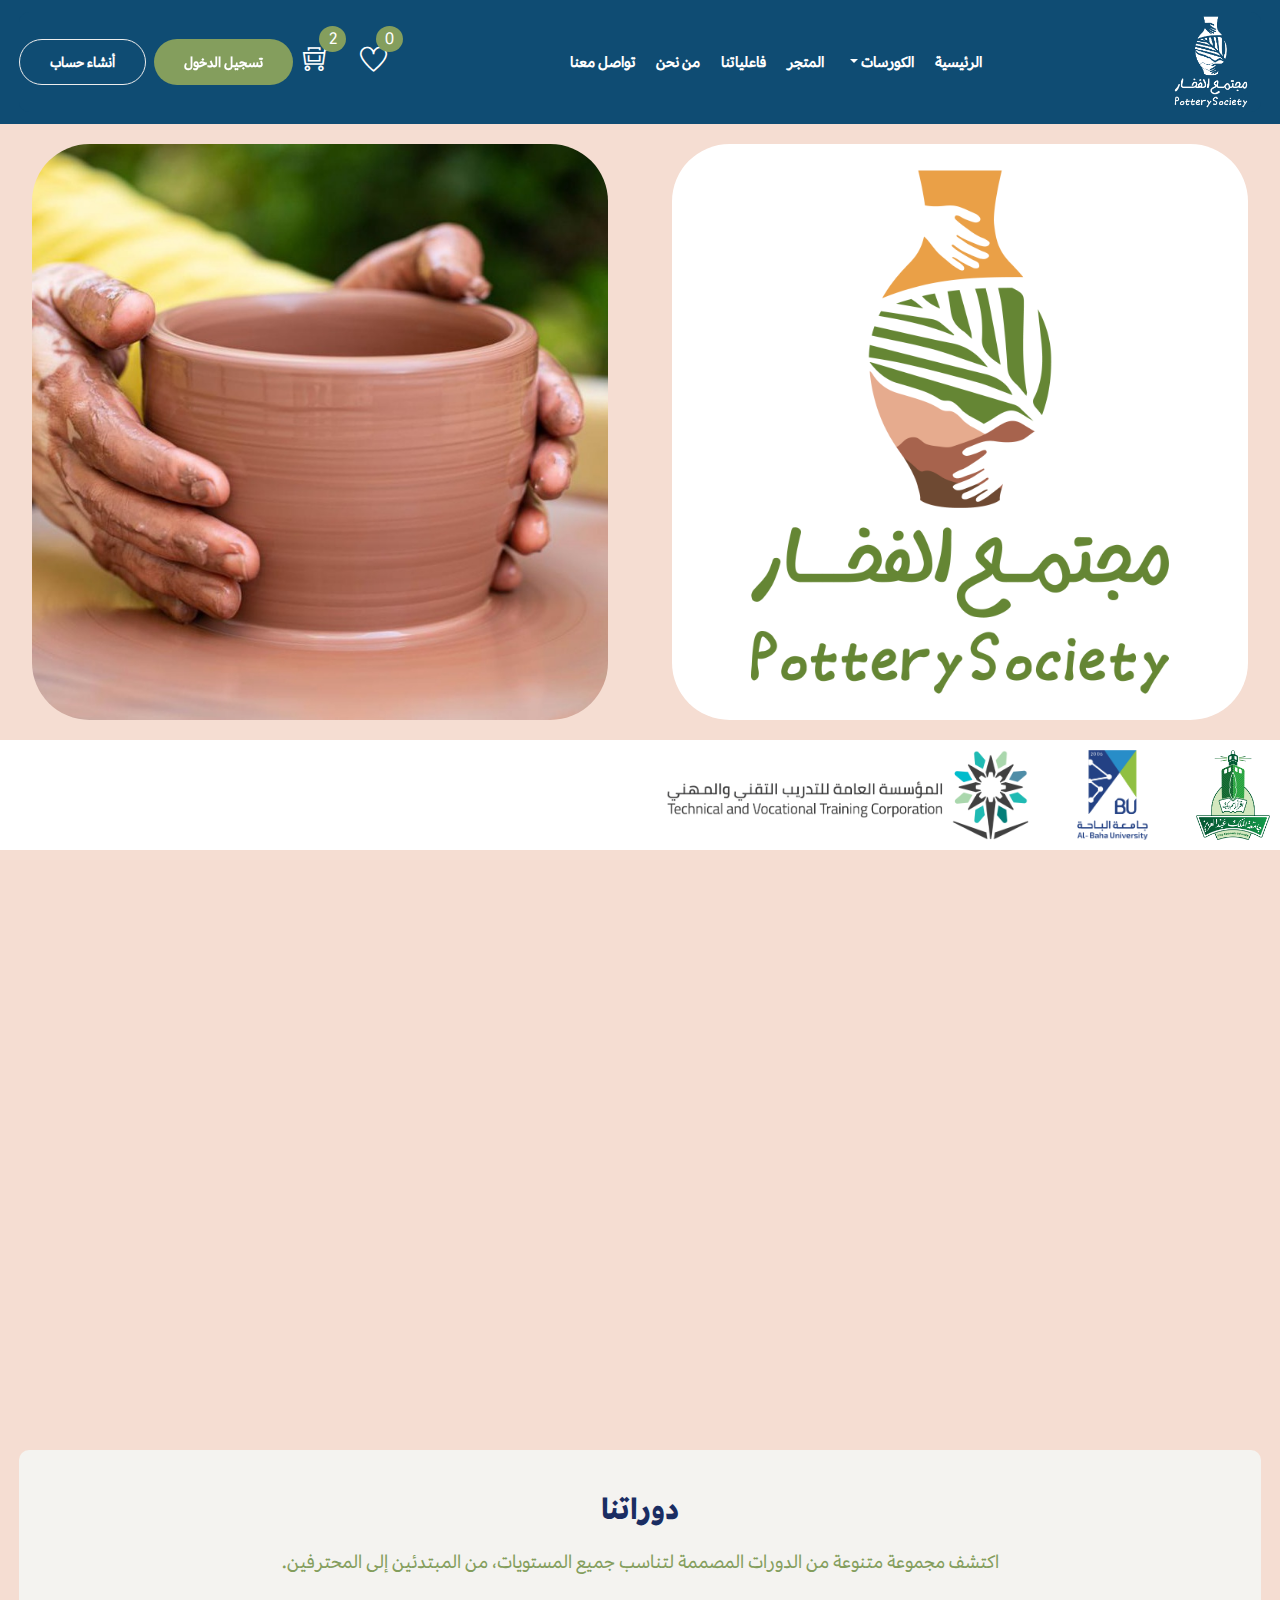
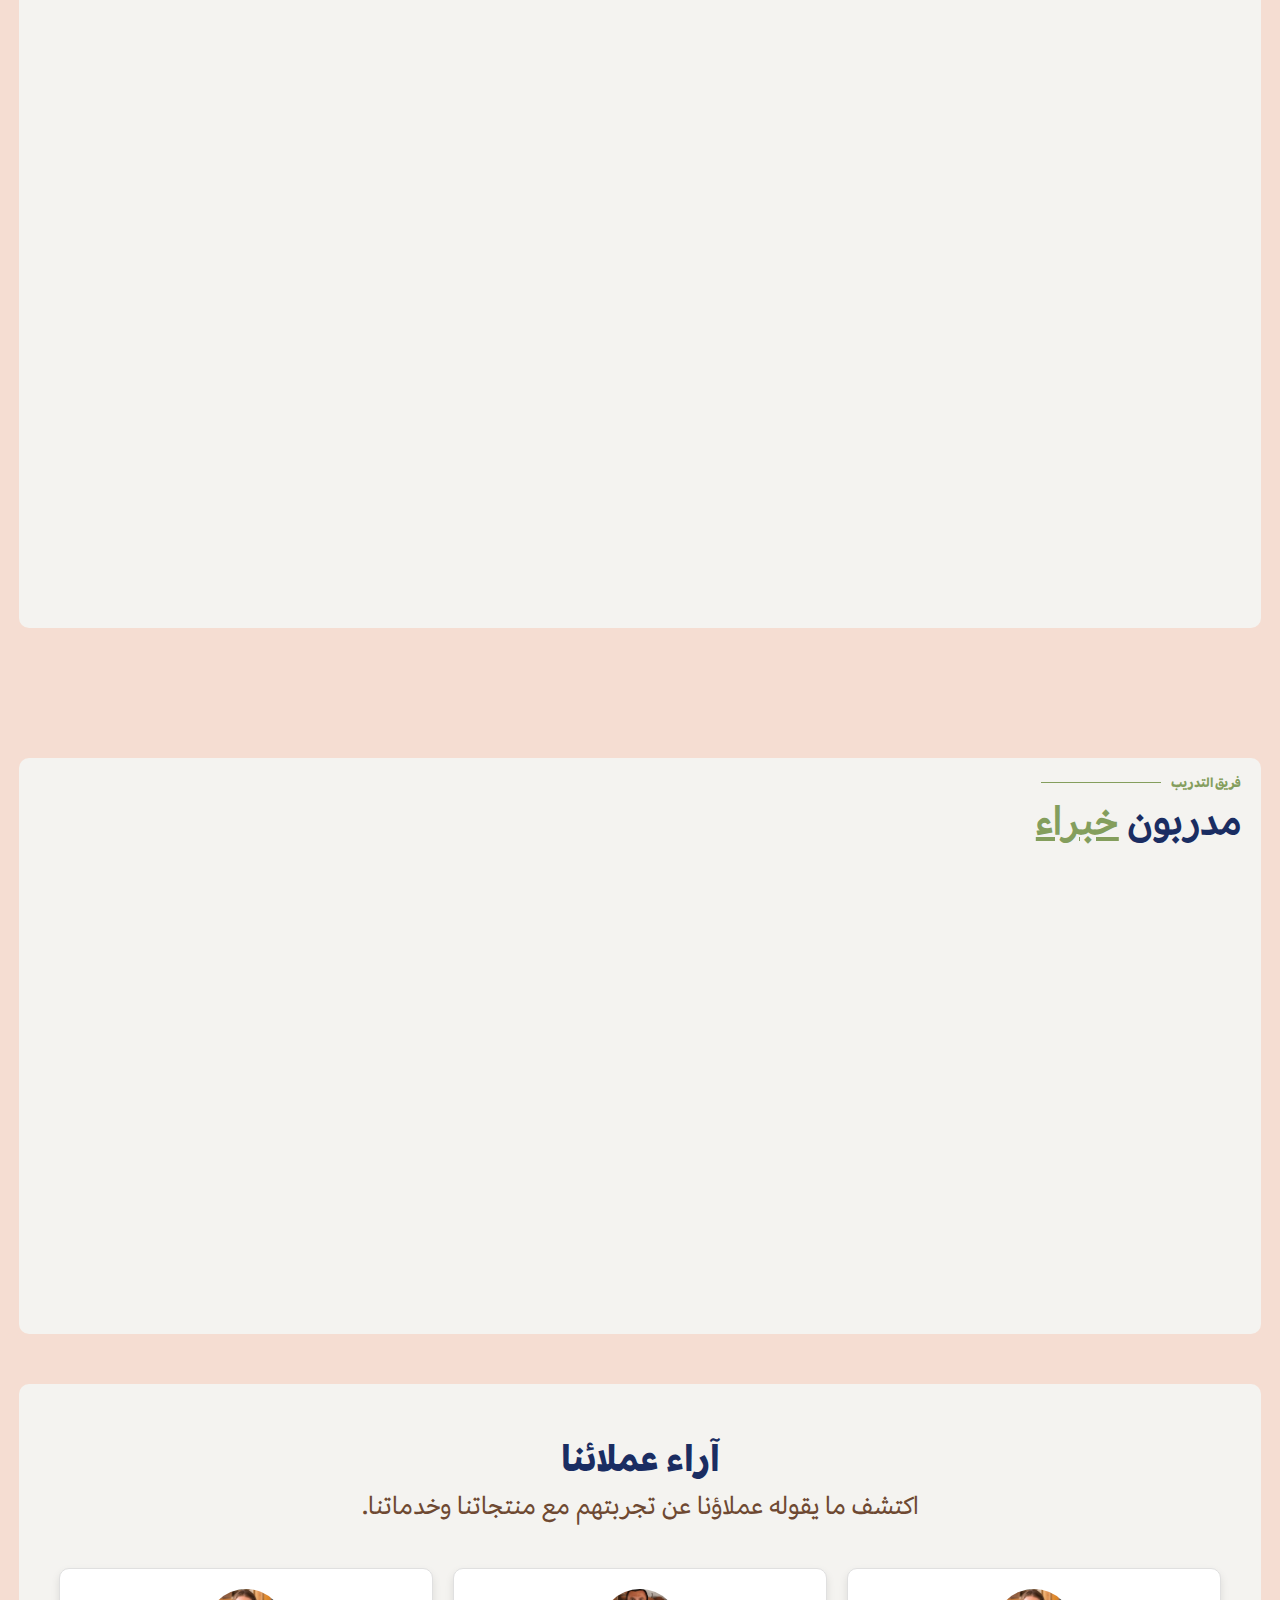
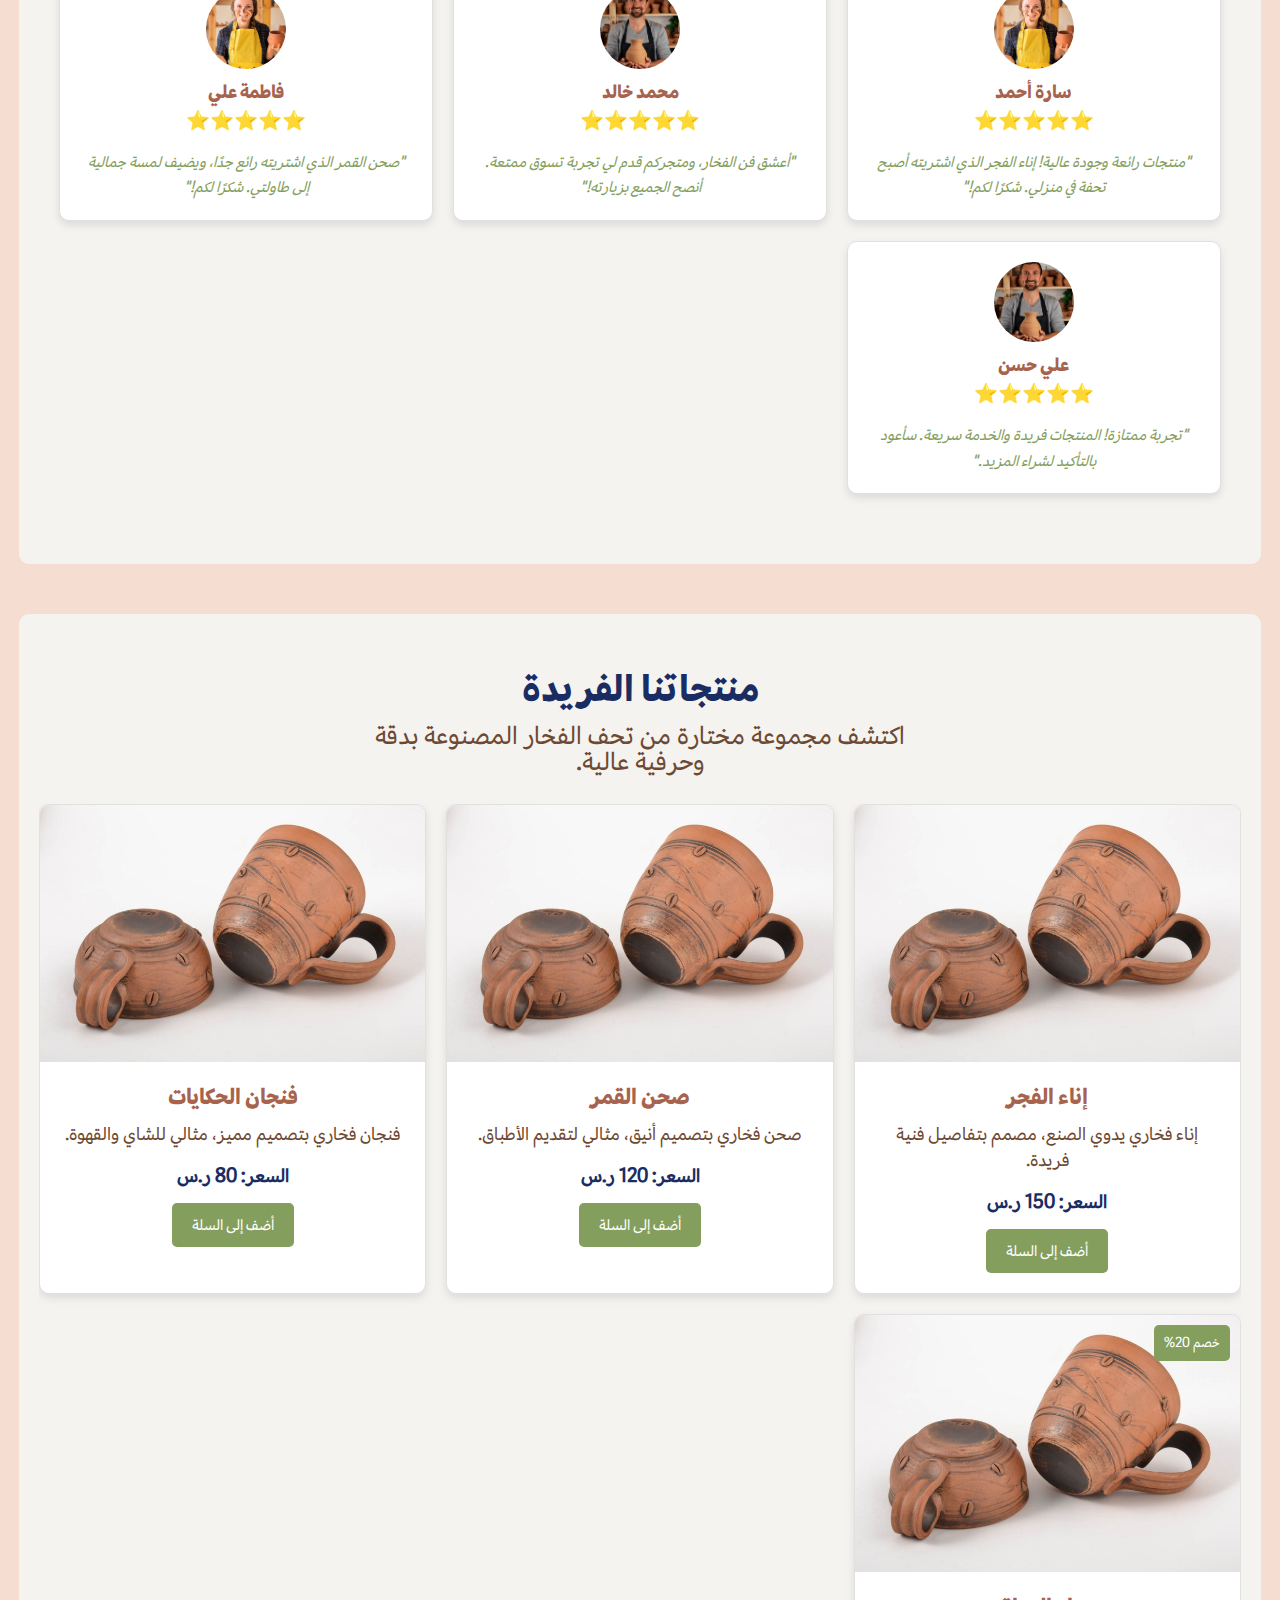
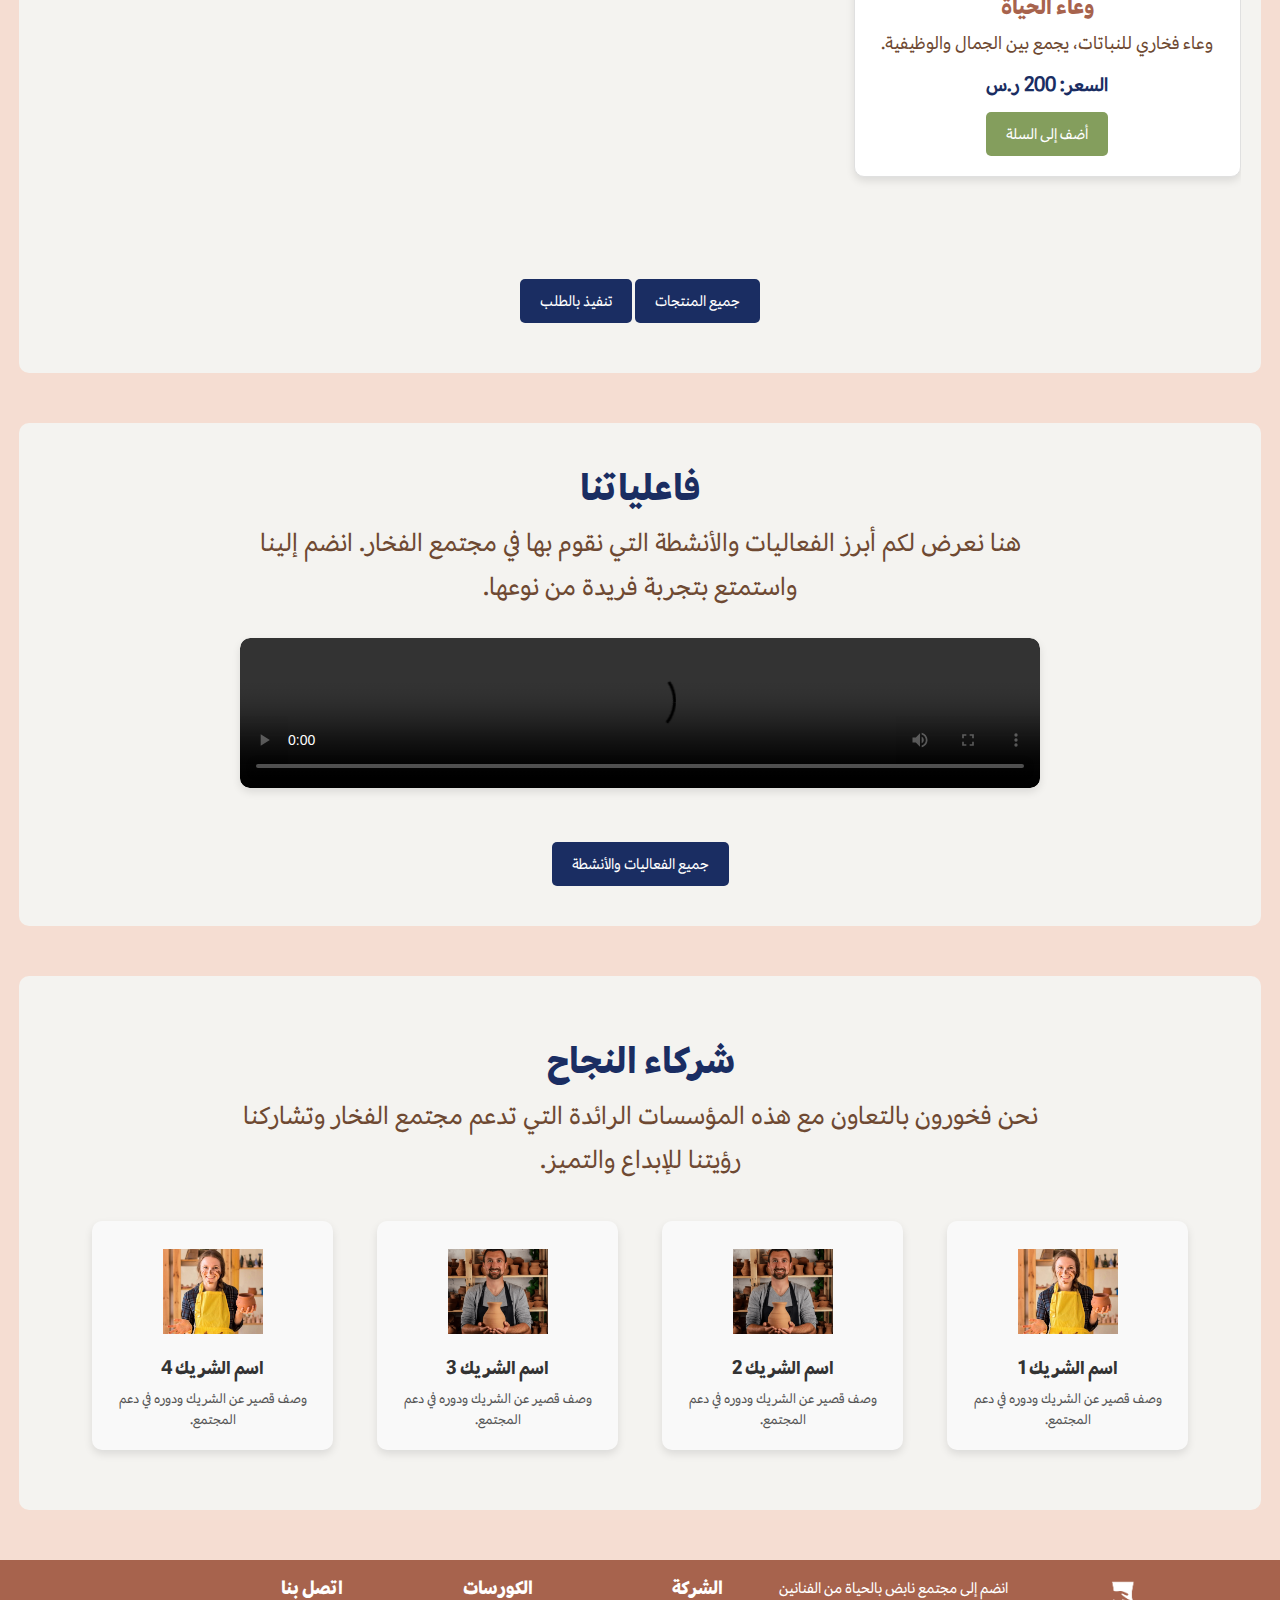
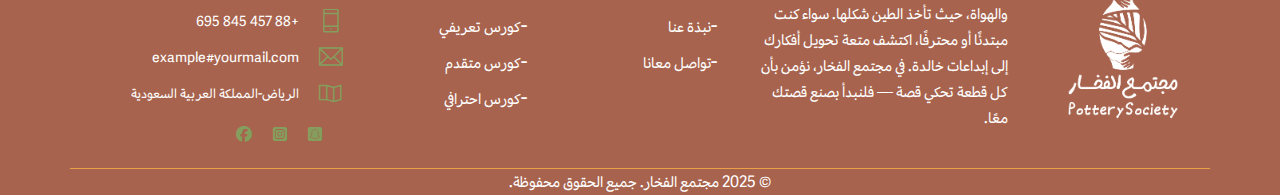
==== index.html @ f5a99ab4 "Initial commit: Uploading frontend project" ====
<!DOCTYPE html>
<html lang="en">
	<head>
		<!-- Meta -->
		<meta charset="utf-8">
		<meta http-equiv="X-UA-Compatible" content="IE=edge">
		<meta name="viewport" content="width=device-width, initial-scale=1"> 
		<!-- SEO OPTIMIZATION -->
		<meta name="description" content="انضم إلى مجتمع الفخار لتتعلم فنون الفخار عبر كورسات وورش عمل احترافية. اكتشف متعة تحويل الطين إلى إبداعات فنية خالدة.">
		<meta name="keywords" content="فنون الفخار, كورسات فخار, ورش عمل فخار, مجتمع الفخار, تعلم الفخار, فخار يدوي">
		<meta property="og:title" content="مجتمع الفخار - تعلم فنون الفخار">
		<meta property="og:description" content="انضم إلى مجتمع الفخار لتتعلم فنون الفخار عبر كورسات وورش عمل احترافية.">
		<meta property="og:image" content="https://www.yourwebsite.com/assets/images/all-img/logo-colored.png">
		<meta property="og:url" content="https://www.yourwebsite.com">
		
		<!-- SITE TITLE -->
		<title>مجتمع الفخار - تعلم فنون الفخار وورش العمل | كورسات فخار احترافية</title>		
		
		<!--Fav icon  -->
		<link rel="icon" type="image/png" href="assets/images/all-img/fav-icon.png">
		<!-- Latest Bootstrap min CSS -->
		<link rel="stylesheet" href="assets/bootstrap/css/bootstrap.min.css">		
		<!-- Google Font -->
		<link href="https://fonts.googleapis.com/css2?family=Mulish:wght@300;400;500;600;700;800&display=swap" rel="stylesheet">
		<!-- Font Awesome CSS -->
		<link rel="stylesheet" href="assets/fonts/fontawesome.min.css">
		<link rel="stylesheet" href="assets/fonts/themify-icons.css">
		<link rel="stylesheet" href="https://cdnjs.cloudflare.com/ajax/libs/font-awesome/6.4.0/css/all.min.css">
		<!--- owl carousel Css-->
		<link rel="stylesheet" href="assets/owlcarousel/css/owl.carousel.css">
		<link rel="stylesheet" href="assets/owlcarousel/css/owl.theme.css">				
		<!--slicknav Css-->
        <link rel="stylesheet" href="assets/css/slicknav.css">		
		<!-- MAGNIFIC CSS -->
		<link rel="stylesheet" href="assets/css/magnific-popup.css">	
		<!-- animate CSS -->
		<link rel="stylesheet" href="assets/css/animate.css">			
		<!-- Style CSS -->					
		<link rel="stylesheet" href="assets/css/style.css" />		
	</head>
	<body>
		
		<!-- START PRELOADER -->
		<div id="loader-wrapper">
			<div id="loader"></div>
			<div class="loader-section section-left"></div>
			<div class="loader-section section-right"></div>
		</div>
		<!-- END PRELOADER -->
		
		<!-- Start of Navbar -->		
		<nav id="my-navbar" class="navbar navbar-expand-lg bg-body-tertiary">
			<div id="nav-container-fluid" class="container-fluid">
				<a class="navbar-brand" href="index.html"><img id="logo-img-nav" src="assets/images/all-img/logo.png" alt="logo"></a>
				<button class="navbar-toggler" type="button" data-bs-toggle="collapse" data-bs-target="#navbarSupportedContent" aria-controls="navbarSupportedContent" aria-expanded="false" aria-label="Toggle navigation">
					<span class="navbar-toggler-icon"></span>
				</button>
				<div class="collapse navbar-collapse justify-content-between" id="navbarSupportedContent">
					<ul id="all-nav-links" class="navbar-nav mb-2 mb-lg-0">
						<li class="nav-item">
							<a class="nav-link" aria-current="page" href="index.html">الرئيسية</a>
						</li>
						<li id="courses-link-hover" class="nav-item dropdown">
							<a id="courses-nav-link" class="nav-link dropdown-toggle" href="assets/html/courses-page.html" role="button" aria-expanded="flase">
							الكورسات
							</a>
							<ul id="drop-down-nav" class="dropdown-menu">
							<li><a class="dropdown-item" href="assets/html/courses-page.html?filter=beginner" data-filter="beginner">كورس تعريفي</a></li>
							<li><a class="dropdown-item" href="assets/html/courses-page.html?filter=intermediate" data-filter="intermediate">كورس متقدم</a></li>
							<li><a class="dropdown-item" href="assets/html/courses-page.html?filter=advanced" data-filter="advanced">كورس احترافي</a></li>
							</ul>
						</li>
						<li class="nav-item">
							<a class="nav-link" href="assets/html/shop.html">المتجر</a>
						</li>
						<li class="nav-item">
							<a class="nav-link" href="assets/html/events.html">فاعلياتنا</a>
						</li>
						<li class="nav-item">
							<a class="nav-link" href="assets/html/about-us.html">من نحن</a>
						</li>
						<li class="nav-item">
							<a class="nav-link" href="assets/html/contact-us.html">تواصل معنا</a>
						</li>
					</ul>
					<div class="left-nav-items d-flex align-items-center justify-content-between">
						<div>
							<a href="#" class="hlc nav-icons">
								<i class="ti-heart"></i>
								<span class="gactive">0</span>
							</a>
							<a href="#" class="hlc nav-icons">
								<i class="ti-shopping-cart-full"></i>
								<span class="gactive">2</span>
							</a>
						</div>
						<div class="gap-2">
							<a class="btn_one" href="assets/html/login.html">تسجيل الدخول</a>
							<a class="btn_two" href="assets/html/register.html">أنشاء حساب</a>
						</div>
					</div>
				</div>
			</div>
		</nav>
		<!-- End of Navbar -->
		
		<!-- START HOME -->
		<section class="home-update d-flex ">
			<div class=""><img class=""  src="assets/images/all-img/logo-colored.png" alt="logo_image"></div>
			<div class=""><img class=""  src="assets/images/all-img/home-image221.jpeg" alt="pattern_image"></div>
		</section>
		<!-- END HOME -->

		<!-- START PARTNER -->
		<div class="carousel-container">
			<div class="carousel-slide">
				<img src="assets/images/all-img/clients/abdelaziz-univ.png" alt="Partner 1">
				<img src="assets/images/all-img/clients/baha-univ.png" alt="Partner 2">
				<img src="assets/images/all-img/clients/trainning-org.png" alt="Partner 3">
			</div> 
		</div>
		
		<!-- END PARTNER -->

		<!-- START VIDEO INTRO-->
		<section class="course_promo section-padding">
			<div class="container-fluid">									
				<div class="row justify-content-between align g-1" >											
					<div class="video-desc card-white-1 col-lg-6 col-sm-12 col-xs-12 wow fadeInUp" data-wow-duration="1s" data-wow-delay="0.1s" data-wow-offset="0" style="visibility: visible; animation-duration: 1s; animation-delay: 0.1s; animation-name: fadeInUp;">
						<div class="cp_content">
							<h4>أفضل مكان لتعلم فنون الفخار</h4>
							<h2><span><u>مجتمع الفخار</u></span><br>ورش عمل و كورسات </h2>
							<p>انضم إلى مجتمع نابض بالحياة من الفنانين والهواة، حيث تأخذ الطين شكلها. سواء كنت مبتدئًا أو محترفًا، اكتشف متعة تحويل أفكارك إلى إبداعات خالدة. في مجتمع الفخار، نؤمن بأن كل قطعة تحكي قصة — فلنبدأ بصنع قصتك معًا.</p>
						</div>
						<div class="cp_btn">
							<a href="#" class="cta"><span>تصفح الكورسات</span>
							<svg width="13px" height="10px" viewBox="0 0 13 10">
								<path d="M1,5 L11,5"></path>
								<polyline points="8 1 12 5 8 9"></polyline>
							</svg>
							</a>
						</div>
					</div><!--- END COL -->						
					<div class="video-play-1 col-lg-6 col-sm-12 col-xs-12 wow fadeInUp" data-wow-duration="1s" data-wow-delay="0.2s" data-wow-offset="0" style="visibility: visible; animation-duration: 1s; animation-delay: 0.2s; animation-name: fadeInUp;">
						<iframe 
									class="img-fluid" 
									src="https://www.youtube.com/embed/dQw4w9WgXcQ?autoplay=1&mute=1&loop=1&playlist=dQw4w9WgXcQ" 
									frameborder="0" 
									allow="accelerometer; clipboard-write; encrypted-media; gyroscope; picture-in-picture" 
									allowfullscreen>
						</iframe>
					</div><!--- END COL -->		
				</div><!--- END ROW -->
			</div><!--- END CONTAINER -->
		</section>
		<!-- End VIDEO INTRO-->

		<!-- START TOP PROMO FEATURES -->
		<section class="tp_feature">
		<div class="container-fluid">
				<div class="section-header text-center">
					<h2>دوراتنا</h2>
					<p class="lead">اكتشف مجموعة متنوعة من الدورات المصممة لتناسب جميع المستويات، من المبتدئين إلى المحترفين.</p>
				</div>			
				<div class="row">					
					<div class="col-lg-4 col-md-6 col-sm-12 col-xs-12 wow fadeInUp" data-wow-duration="1s" data-wow-delay="0.2s" data-wow-offset="0">
						<div class="single_tp">
							<div class="course-img">
								<img src="./assets/images/all-img/intro.jpeg" alt="Introducton course img" srcset="">

								<div class="event-date">
									<span class="date">22</span>
									<span class="month">Oct</span>
								</div>
							</div>
							<h3>كورس تعريفي</h3>
							<p>
								هذا الكورس مصمم للمبتدئين الذين يرغبون في اكتشاف عالم الفخار لأول مرة. سيتعلم المشاركون الأساسيات من الصفر، بدءًا من التعرف على الأدوات والمواد، وصولًا إلى تشكيل الطين بطرق بسيطة. هذا الكورس مثالي لمن يبحث عن تجربة ممتعة ومريحة للتعرف على فن الفخار.

							</p>
							<a href="../../assets/html/courses-page.html?filter=beginner" class="cta"><span>تصفح الكورس</span>
							<svg width="13px" height="10px" viewBox="0 0 13 10">
								<path d="M1,5 L11,5"></path>
								<polyline points="8 1 12 5 8 9"></polyline>
							</svg>
							</a>
						</div>
					</div><!-- END COL -->			
					<div class="col-lg-4 col-md-6 col-sm-12 col-xs-12 wow fadeInUp" data-wow-duration="1s" data-wow-delay="0.3s" data-wow-offset="0">
						<div class="single_tp">
							<div class="course-img">
								<img src="./assets/images/all-img/advance.jpeg" alt="Advanced course img" srcset="">

								<div class="event-date">
									<span class="date">22</span>
									<span class="month">Oct</span>
								</div>
							</div>
							<h3>كورس متقدم</h3>
							<p>
								موجه للأشخاص الذين لديهم خبرة بسيطة في الفخار ويرغبون في تطوير مهاراتهم. في هذا الكورس، سيتم تعليم تقنيات أكثر تعقيدًا مثل التشكيل بالعجلة واستخدام الألوان والنقوش. سيكون المشاركون قادرين على إنشاء قطع فنية أكثر تفصيلاً وتعبيرًا عن شخصيتهم.
							</p>
							<a href="../../assets/html/courses-page.html?filter=intermediate" class="cta"><span>تصفح الكورس</span>
							<svg width="13px" height="10px" viewBox="0 0 13 10">
								<path d="M1,5 L11,5"></path>
								<polyline points="8 1 12 5 8 9"></polyline>
							</svg>
							</a>
						</div>
					</div><!-- END COL -->			
					<div class="col-lg-4 col-md-6 col-sm-12 col-xs-12 wow fadeInUp" data-wow-duration="1s" data-wow-delay="0.4s" data-wow-offset="0">
						<div class="single_tp">
							<div class="course-img">
								<img src="./assets/images/all-img/prof.jpeg" alt="Professional course img" srcset="">

								<div class="event-date">
									<span class="date">22</span>
									<span class="month">Oct</span>
								</div>
							</div>
							<h3>كورس احترافي</h3>
							<p>
								مخصص للمحترفين الذين يرغبون في إتقان فن الفخار. يتضمن تقنيات متقدمة مثل صناعة القطع الكبيرة، وتصميم المجموعات الفنية، وفهم عمليات الحرق والتزجيج بشكل متخصص. في نهاية الكورس، سيتمكن المشاركون من تحويل أفكارهم إلى إبداعات فنية عالية الجودة وقابلة للعرض أو البيع.

							</p>
							<a href="../../assets/html/courses-page.html?filter=advanced" class="cta"><span>تصفح الكورس</span>
							<svg width="13px" height="10px" viewBox="0 0 13 10">
								<path d="M1,5 L11,5"></path>
								<polyline points="8 1 12 5 8 9"></polyline>
							</svg>
							</a>
						</div>
					</div><!-- END COL -->							
				</div><!-- END ROW -->
			</div><!-- END CONTAINER -->
		</section>
		<!-- END TOP PROMO FEATURES -->	
		
		<!-- START TEAM-->
		<section class="team_home_area section-padding">
			<div class="container-fluid">
				<div class="section-title">
					<h2>فريق التدريب</h2>
					<p>مدربون <span><u>خبراء</u></span></p>
				</div>		
				<div class="row">								
					<div id="my-card-11" class="col-lg-3 col-sm-6 col-xs-12 wow fadeInUp" data-wow-duration="1s" data-wow-delay="0.1s" data-wow-offset="0">
						<div class="single-team-home">
							<div class="img"><img src="assets/images/experts/person2.png" class="img-fluid" alt=""></div>
							<div class="team-content-home">
								<h3>أحمد محمد</h3>
								<p>مدرب فنون الحرف اليدوية</p>
								<div class="sth_det">
									<span class="ti-file"> <u>5 كورسات</u></span>
									<span class="ti-user"> <u>12 متعلم</u></span>
								</div>
								<ul class="social-home">
									<li><a href="#"><i class="fa-brands fa-facebook" style="color: #849e5d;"></i></a></li>
									<li><a href="#"><i class="fa-brands fa-square-instagram" style="color: #849e5d;"></i></a></li>
									<li><a href="#"><i class="fa-brands fa-square-snapchat" style="color: #849e5d;"></i></a></li>
								</ul>
							</div>
						</div>
					</div><!-- END COL -->
					<div id="my-card-11" class="col-lg-3 col-sm-6 col-xs-12 wow fadeInUp" data-wow-duration="1s" data-wow-delay="0.2s" data-wow-offset="0">
						<div class="single-team-home">
							<div class="img"><img src="assets/images/experts/person2.png" class="img-fluid" alt=""></div>
							<div class="team-content-home">
								<h3>أحمد محمد</h3>
								<p>مدرب ورش العمل التفاعلية</p>
								<div class="sth_det">
									<span class="ti-file"> <u>5 كورسات</u></span>
									<span class="ti-user"> <u>7 متعلم</u></span>
								</div>
								<ul class="social-home">
									<li><a href="#"><i class="fa-brands fa-facebook" style="color: #849e5d;"></i></a></li>
									<li><a href="#"><i class="fa-brands fa-square-instagram" style="color: #849e5d;"></i></a></li>
									<li><a href="#"><i class="fa-brands fa-square-snapchat" style="color: #849e5d;"></i></a></li>
								</ul>
							</div>
						</div>
					</div><!-- END COL -->
					<div id="my-card-11" class="col-lg-3 col-sm-6 col-xs-12 wow fadeInUp" data-wow-duration="1s" data-wow-delay="0.3s" data-wow-offset="0">
						<div class="single-team-home">
							<div class="img"><img src="assets/images/experts/person1.png" class="img-fluid" alt=""></div>
							<div class="team-content-home">
								<h3>منه أحمد</h3>
								<p>مدربة التصميم المتقدم</p>
								<div class="sth_det">
									<span class="ti-file"> <u>9 كورسات</u></span>
									<span class="ti-user"> <u>17 متعلم</u></span>
								</div>
								<ul class="social-home">
									<li><a href="#"><i class="fa-brands fa-facebook" style="color: #849e5d;"></i></a></li>
									<li><a href="#"><i class="fa-brands fa-square-instagram" style="color: #849e5d;"></i></a></li>
									<li><a href="#"><i class="fa-brands fa-square-snapchat" style="color: #849e5d;"></i></a></li>
								</ul>
							</div>
						</div>
					</div><!-- END COL -->
					<div id="my-card-11" class="col-lg-3 col-sm-6 col-xs-12 wow fadeInUp" data-wow-duration="1s" data-wow-delay="0.4s" data-wow-offset="0">
						<div class="single-team-home">
							<div class="img"><img src="assets/images/experts/person1.png" class="img-fluid" alt=""></div>
							<div class="team-content-home">
								<h3>ندي محمد</h3>
								<p> مستشارة تطوير الأعمال الفنية</p>
								<div class="sth_det">
									<span class="ti-file"> <u>15 كورسات</u></span>
									<span class="ti-user"> <u>31 متعلم</u></span>
								</div>
								<ul class="social-home">
									<li><a href="#"><i class="fa-brands fa-facebook" style="color: #849e5d;"></i></a></li>
									<li><a href="#"><i class="fa-brands fa-square-instagram" style="color: #849e5d;"></i></a></li>
									<li><a href="#"><i class="fa-brands fa-square-snapchat" style="color: #849e5d;"></i></a></li>
								</ul>
							</div>
						</div>
					</div><!-- END COL -->																								
				</div><!-- END ROW -->
			</div><!-- END CONTAINER -->
		</section>
		<!-- END TEAM -->	

		<!-- START TESTIMONIAL -->		
		<section class="testimonials-section container-fluid">
			<!-- Section Heading -->
			<div class="section-heading">
			<h2>آراء عملائنا</h2>
			<p>اكتشف ما يقوله عملاؤنا عن تجربتهم مع منتجاتنا وخدماتنا.</p>
			</div>
		
			<!-- Testimonials Grid -->
			<div class="testimonials-grid">
			<!-- Testimonial Card 1 -->
			<div class="testimonial-card">
				<div class="customer-info">
				<img src="assets/images/experts/person1.png" alt="سارة أحمد" class="customer-photo">
				<h3 class="customer-name">سارة أحمد</h3>
				<div class="customer-rating">⭐⭐⭐⭐⭐</div>
				</div>
				<p class="customer-review">"منتجات رائعة وجودة عالية! إناء الفجر الذي اشتريته أصبح تحفة في منزلي. شكرًا لكم!"</p>
			</div>
		
			<!-- Testimonial Card 2 -->
			<div class="testimonial-card">
				<div class="customer-info">
				<img src="assets/images/experts/person2.png" alt="محمد خالد" class="customer-photo">
				<h3 class="customer-name">محمد خالد</h3>
				<div class="customer-rating">⭐⭐⭐⭐⭐</div>
				</div>
				<p class="customer-review">"أعشق فن الفخار، ومتجركم قدم لي تجربة تسوق ممتعة. أنصح الجميع بزيارته!"</p>
			</div>
		
			<!-- Testimonial Card 3 -->
			<div class="testimonial-card">
				<div class="customer-info">
				<img src="assets/images/experts/person1.png" alt="فاطمة علي" class="customer-photo">
				<h3 class="customer-name">فاطمة علي</h3>
				<div class="customer-rating">⭐⭐⭐⭐⭐</div>
				</div>
				<p class="customer-review">"صحن القمر الذي اشتريته رائع جدًا، ويضيف لمسة جمالية إلى طاولتي. شكرًا لكم!"</p>
			</div>
		
			<!-- Testimonial Card 4 -->
			<div class="testimonial-card">
				<div class="customer-info">
				<img src="assets/images/experts/person2.png" alt="علي حسن" class="customer-photo">
				<h3 class="customer-name">علي حسن</h3>
				<div class="customer-rating">⭐⭐⭐⭐⭐</div>
				</div>
				<p class="customer-review">"تجربة ممتازة! المنتجات فريدة والخدمة سريعة. سأعود بالتأكيد لشراء المزيد."</p>
			</div>
			</div>
			<!-- <div class="view-more">
				<a href="/testimonials" class="btn btn-secondary">عرض المزيد من الآراء</a>
			</div> -->
		</section>
		<!-- END TESTIMONIAL -->
		
		<!-- START PRODUCTS SECTION -->
		<section class="products-section container-fluid">
			<!-- Section Heading -->
			<div class="section-heading">
				<h2 class="my-blue"> منتجاتنا الفريدة</h2>
				<p>اكتشف مجموعة مختارة من تحف الفخار المصنوعة بدقة وحرفية عالية.</p>
			</div>
		
			<!-- Product Grid -->
			<div class="product-grid">
			<!-- Product Card 1 -->
			<div class="product-card">
				<div class="product-image">
				<img src="assets/images/shop/prod-1.jpg" alt="إناء الفجر" class="img-fluid">
				</div>
				<div class="product-details">
				<h3 class="product-name">إناء الفجر</h3>
				<p class="product-description">إناء فخاري يدوي الصنع، مصمم بتفاصيل فنية فريدة.</p>
				<p class="product-price">السعر: 150 ر.س</p>
				<a href="#" class="btn btn-primary">أضف إلى السلة</a>
				</div>
			</div>
		
			<!-- Product Card 2 -->
			<div class="product-card">
				<div class="product-image">
				<img src="assets/images/shop/prod-1.jpg" alt="صحن القمر" class="img-fluid">
				</div>
				<div class="product-details">
				<h3 class="product-name">صحن القمر</h3>
				<p class="product-description">صحن فخاري بتصميم أنيق، مثالي لتقديم الأطباق.</p>
				<p class="product-price">السعر: 120 ر.س</p>
				<a href="#" class="btn btn-primary">أضف إلى السلة</a>
				</div>
			</div>
		
			<!-- Product Card 3 -->
			<div class="product-card">
				<div class="product-image">
				<img src="assets/images/shop/prod-1.jpg" alt="فنجان الحكايات" class="img-fluid">
				</div>
				<div class="product-details">
				<h3 class="product-name">فنجان الحكايات</h3>
				<p class="product-description">فنجان فخاري بتصميم مميز، مثالي للشاي والقهوة.</p>
				<p class="product-price">السعر: 80 ر.س</p>
				<a href="#" class="btn btn-primary">أضف إلى السلة</a>
				</div>
			</div>
		
			<!-- Product Card 4 -->
			<div class="product-card">
				<div class="product-image">
				<img src="assets/images/shop/prod-1.jpg" alt="وعاء الحياة" class="img-fluid">
				<div class="product-badge">خصم 20%</div>

				</div>
				<div class="product-details">
				<h3 class="product-name">وعاء الحياة</h3>
				<p class="product-description">وعاء فخاري للنباتات، يجمع بين الجمال والوظيفية.</p>
				<p class="product-price">السعر: 200 ر.س</p>
				<a href="#" class="btn btn-primary">أضف إلى السلة</a>
				</div>
			</div>
			</div>
			<div class="view-all">
				<a href="/assets/html/shop.html" class="btn btn-secondary">جميع المنتجات</a>
				<a href="/assets/html/contact-us.html" class="btn btn-secondary">تنفيذ بالطلب</a>
			</div>
		</section>
		<!-- END Products -->

		<!-- START EVENT  SECTION -->
		<section id="events-gallery" class="gallery-section container-fluid">
			<h2 class="section-title">فاعلياتنا</h2>
			<p class="section-description">هنا نعرض لكم أبرز الفعاليات والأنشطة التي نقوم بها في مجتمع الفخار. انضم إلينا واستمتع بتجربة فريدة من نوعها.</p>
			<div class="gallery-grid">
				<div class="event-video">
					<video controls width="100%">
						<source src="assets/videos/event-video.mp4" type="video/mp4">
						Your browser does not support the video tag.
					</video>
				</div>
			</div>
			<div class="view-all">
				<a href="/assets/html/events.html" class="btn btn-secondary mt-4">جميع الفعاليات والأنشطة</a>
			</div>
		</section>
		<!-- END EVENT  SECTION -->

		<!-- START PARTNERS SECTION -->
		<section class="partners-section section-padding container-fluid">
			<div class="container">
				<div class="section-header text-center">
					<h2 class="section-title">شركاء النجاح</h2>
					<p class="section-description">نحن فخورون بالتعاون مع هذه المؤسسات الرائدة التي تدعم مجتمع الفخار وتشاركنا رؤيتنا للإبداع والتميز.</p>
				</div>

				<div class="partners-grid row">
					<!-- Partner 1 -->
					<div class="col-lg-3 col-md-4 col-sm-6 partner-item">
						<div class="partner-card">
							<img src="assets/images/experts/person1.png" alt="شريك 1" class="partner-logo">
							<h4 class="partner-name">اسم الشريك 1</h4>
							<p class="partner-description">وصف قصير عن الشريك ودوره في دعم المجتمع.</p>
						</div>
					</div>
					<!-- Partner 2 -->
					<div class="col-lg-3 col-md-4 col-sm-6 partner-item">
						<div class="partner-card">
							<img src="assets/images/experts/person2.png" alt="شريك 2" class="partner-logo">
							<h4 class="partner-name">اسم الشريك 2</h4>
							<p class="partner-description">وصف قصير عن الشريك ودوره في دعم المجتمع.</p>
						</div>
					</div>
					<!-- Partner 3 -->
					<div class="col-lg-3 col-md-4 col-sm-6 partner-item">
						<div class="partner-card">
							<img src="assets/images/experts/person2.png" alt="شريك 3" class="partner-logo">
							<h4 class="partner-name">اسم الشريك 3</h4>
							<p class="partner-description">وصف قصير عن الشريك ودوره في دعم المجتمع.</p>
						</div>
					</div>
					<!-- Partner 4 -->
					<div class="col-lg-3 col-md-4 col-sm-6 partner-item">
						<div class="partner-card">
							<img src="assets/images/experts/person1.png" alt="شريك 4" class="partner-logo">
							<h4 class="partner-name">اسم الشريك 4</h4>
							<p class="partner-description">وصف قصير عن الشريك ودوره في دعم المجتمع.</p>
						</div>
					</div>
					<!-- Add more partners as needed -->
				</div>
			</div>
		</section>
		<!-- END PARTNERS SECTION -->


		<!-- START FOOTER -->
			<div class="footer">
				<div class="container">				
					<div class="row footer-row-1">						
						<div class="col-lg-2 col-md-6 col-sm-3 col-3">
							<div class="single_footer">
								<a href="index.html"><img class="footer-logo-img" src="assets/images/all-img/logo.png" alt=""></a>         
							</div>
						</div><!--- END COL -->						
						<div class="col-lg-3 col-md-6 col-sm-9 col-9">
							<div class="single_footer">
								<p>
									انضم إلى مجتمع نابض بالحياة من الفنانين والهواة، حيث تأخذ الطين شكلها. سواء كنت مبتدئًا أو محترفًا، اكتشف متعة تحويل أفكارك إلى إبداعات خالدة. في مجتمع الفخار، نؤمن بأن كل قطعة تحكي قصة — فلنبدأ بصنع قصتك معًا.
								</p>
									
							</div>
						</div><!--- END COL -->	
						<div class="col-lg-2 col-md-4 col-sm-3 col-6">
							<div class="single_footer">
								<h4>الشركة</h4>
								<ul>
									<li><a href="assets/html/about-us.html">نبذة عنا</a></li>
									<li><a href="assets/html/contact-us.html">تواصل معانا</a></li>						
								</ul>
							</div>
						</div><!--- END COL -->	
						<div class="col-lg-2 col-md-4 col-sm-3 col-6">
							<div class="single_footer">
								<h4>الكورسات</h4>
								<ul>
									<li><a class="nav-link" href="assets/html/courses-page.html?filter=beginner" data-filter="beginner">كورس تعريفي</a></li>
									<li><a class="nav-link" href="assets/html/courses-page.html?filter=intermediate" data-filter="intermediate">كورس متقدم</a></li>
									<li><a class="nav-link" href="assets/html/courses-page.html?filter=advanced" data-filter="advanced">كورس احترافي</a></li>
								</ul>
							</div>
						</div><!--- END COL -->	
						<div class="col-lg-3 col-md-4 col-sm-6 col-12">
							<div class="single_footer">
								<h4>اتصل بنا</h4>
								<div class="sf_contact">
									<span class="ti-mobile"></span>
									<p>+88 457 845 695</p>
								</div>
								<div class="sf_contact">
									<span class="ti-email"></span>
									<p>example#yourmail.com</p>
								</div>
								<div class="sf_contact">
									<span class="ti-map"></span>
									<p>الرياض-المملكة العربية السعودية</p>
								</div>
								<div class="foot_social">
									<ul>
										<li><a href="#"><i class="fa-brands fa-facebook" style="color: #849e5d;"></i></a></li>
										<li><a href="#"><i class="fa-brands fa-square-instagram" style="color: #849e5d;"></i></a></li>
										<li><a href="#"><i class="fa-brands fa-square-snapchat" style="color: #849e5d;"></i></a></li>
									</ul>						
								</div>
							</div>
						</div><!--- END COL -->	
					</div><!--- END ROW -->		
					<div class="row fc">
						<div class="d-flex justify-content-center col-sm-12 col-xs-12">
							<div class="footer_copyright">
								<p>© 2025 مجتمع الفخار. جميع الحقوق محفوظة.</p>
							</div>
						</div>
					</div>				
				</div><!--- END CONTAINER -->
			</div>
		<!-- END FOOTER -->			
			
		<!-- Latest jQuery -->
			<script src="assets/js/jquery-1.12.4.min.js"></script>
		<!-- Latest compiled and minified Bootstrap -->
			<script src="assets/bootstrap/js/bootstrap.min.js"></script>			
		<!-- owl-carousel min js  -->
			<script src="assets/owlcarousel/js/owl.carousel.min.js"></script>	
		<!-- jquery.slicknav -->
			<script src="assets/js/jquery.slicknav.js"></script>			
		<!-- magnific-popup js -->               
			<script src="assets/js/jquery.magnific-popup.min.js"></script>	
		<!-- jquery mixitup min js -->
			<script src="assets/js/jquery.mixitup.js"></script>			
		<!-- scrolltopcontrol js -->
			<script src="assets/js/scrolltopcontrol.js"></script>	
		<!-- jquery purecounter vanilla js -->
			<script src="assets/js/purecounter_vanilla.js"></script>			
		<!-- WOW - Reveal Animations When You Scroll -->
			<script src="assets/js/wow.min.js"></script>				
		<!-- scripts js -->	
			<script src="assets/js/scripts.js"></script>
			
		<!--Start products api -->
		<script>
			// Function to fetch products from the JSON file
			async function loadProducts() {
			try {
				const response = await fetch('products.json'); // Path to your JSON file
				const products = await response.json();
				displayProducts(products);
			} catch (error) {
				console.error('Error loading products:', error);
			}
			}
		
			// Function to display products in the HTML
			function displayProducts(products) {
			const productGrid = document.getElementById('product-grid');
			productGrid.innerHTML = ''; // Clear existing content
		
			products.forEach(product => {
				const productCard = `
				<div class="product-card">
					<div class="product-image">
					<img src="${product.image}" alt="${product.name}" class="img-fluid">
					${product.discount > 0 ? `<div class="product-badge">خصم ${product.discount}%</div>` : ''}
					</div>
					<div class="product-details">
					<h3 class="product-name">${product.name}</h3>
					<p class="product-description">${product.description}</p>
					<p class="product-price">السعر: ${product.price} ر.س</p>
					<a href="#" class="btn btn-primary">أضف إلى السلة</a>
					</div>
				</div>
				`;
				productGrid.insertAdjacentHTML('beforeend', productCard);
			});
			}
		
			// Load products when the page loads
			document.addEventListener('DOMContentLoaded', loadProducts);
		</script>
		<!--end products api -->

		<!-- START EVENT Images -->
		<script>
			document.addEventListener('DOMContentLoaded', function () {
			const images = document.querySelectorAll('.gallery-image');
			const lightbox = document.createElement('div');
			lightbox.id = 'lightbox';
			document.body.appendChild(lightbox);
		
			images.forEach(image => {
				image.addEventListener('click', () => {
				lightbox.classList.add('active');
				const img = document.createElement('img');
				img.src = image.src;
				img.alt = image.alt;
				while (lightbox.firstChild) {
					lightbox.removeChild(lightbox.firstChild);
				}
				lightbox.appendChild(img);
				});
			});
		
			lightbox.addEventListener('click', () => {
				lightbox.classList.remove('active');
			});
			});
		</script>
		
	</body>
</html>
---- assets/fonts/themify-icons.css ----
@font-face {
	font-family: 'themify';
	src:url('../fonts/themify.eot?-fvbane');
	src:url('../fonts/themify.eot?#iefix-fvbane') format('embedded-opentype'),
		url('../fonts/themify.woff?-fvbane') format('woff'),
		url('../fonts/themify.ttf?-fvbane') format('truetype'),
		url('../fonts/themify.svg?-fvbane#themify') format('svg');
	font-weight: normal;
	font-style: normal;
}

[class^="ti-"], [class*=" ti-"] {
	font-family: 'themify';
	speak: none;
	font-style: normal;
	font-weight: normal;
	font-variant: normal;
	text-transform: none;
	line-height: 1;

	/* Better Font Rendering =========== */
	-webkit-font-smoothing: antialiased;
	-moz-osx-font-smoothing: grayscale;
}

.ti-wand:before {
	content: "\e600";
}
.ti-volume:before {
	content: "\e601";
}
.ti-user:before {
	content: "\e602";
}
.ti-unlock:before {
	content: "\e603";
}
.ti-unlink:before {
	content: "\e604";
}
.ti-trash:before {
	content: "\e605";
}
.ti-thought:before {
	content: "\e606";
}
.ti-target:before {
	content: "\e607";
}
.ti-tag:before {
	content: "\e608";
}
.ti-tablet:before {
	content: "\e609";
}
.ti-star:before {
	content: "\e60a";
}
.ti-spray:before {
	content: "\e60b";
}
.ti-signal:before {
	content: "\e60c";
}
.ti-shopping-cart:before {
	content: "\e60d";
}
.ti-shopping-cart-full:before {
	content: "\e60e";
}
.ti-settings:before {
	content: "\e60f";
}
.ti-search:before {
	content: "\e610";
}
.ti-zoom-in:before {
	content: "\e611";
}
.ti-zoom-out:before {
	content: "\e612";
}
.ti-cut:before {
	content: "\e613";
}
.ti-ruler:before {
	content: "\e614";
}
.ti-ruler-pencil:before {
	content: "\e615";
}
.ti-ruler-alt:before {
	content: "\e616";
}
.ti-bookmark:before {
	content: "\e617";
}
.ti-bookmark-alt:before {
	content: "\e618";
}
.ti-reload:before {
	content: "\e619";
}
.ti-plus:before {
	content: "\e61a";
}
.ti-pin:before {
	content: "\e61b";
}
.ti-pencil:before {
	content: "\e61c";
}
.ti-pencil-alt:before {
	content: "\e61d";
}
.ti-paint-roller:before {
	content: "\e61e";
}
.ti-paint-bucket:before {
	content: "\e61f";
}
.ti-na:before {
	content: "\e620";
}
.ti-mobile:before {
	content: "\e621";
}
.ti-minus:before {
	content: "\e622";
}
.ti-medall:before {
	content: "\e623";
}
.ti-medall-alt:before {
	content: "\e624";
}
.ti-marker:before {
	content: "\e625";
}
.ti-marker-alt:before {
	content: "\e626";
}
.ti-arrow-up:before {
	content: "\e627";
}
.ti-arrow-right:before {
	content: "\e628";
}
.ti-arrow-left:before {
	content: "\e629";
}
.ti-arrow-down:before {
	content: "\e62a";
}
.ti-lock:before {
	content: "\e62b";
}
.ti-location-arrow:before {
	content: "\e62c";
}
.ti-link:before {
	content: "\e62d";
}
.ti-layout:before {
	content: "\e62e";
}
.ti-layers:before {
	content: "\e62f";
}
.ti-layers-alt:before {
	content: "\e630";
}
.ti-key:before {
	content: "\e631";
}
.ti-import:before {
	content: "\e632";
}
.ti-image:before {
	content: "\e633";
}
.ti-heart:before {
	content: "\e634";
}
.ti-heart-broken:before {
	content: "\e635";
}
.ti-hand-stop:before {
	content: "\e636";
}
.ti-hand-open:before {
	content: "\e637";
}
.ti-hand-drag:before {
	content: "\e638";
}
.ti-folder:before {
	content: "\e639";
}
.ti-flag:before {
	content: "\e63a";
}
.ti-flag-alt:before {
	content: "\e63b";
}
.ti-flag-alt-2:before {
	content: "\e63c";
}
.ti-eye:before {
	content: "\e63d";
}
.ti-export:before {
	content: "\e63e";
}
.ti-exchange-vertical:before {
	content: "\e63f";
}
.ti-desktop:before {
	content: "\e640";
}
.ti-cup:before {
	content: "\e641";
}
.ti-crown:before {
	content: "\e642";
}
.ti-comments:before {
	content: "\e643";
}
.ti-comment:before {
	content: "\e644";
}
.ti-comment-alt:before {
	content: "\e645";
}
.ti-close:before {
	content: "\e646";
}
.ti-clip:before {
	content: "\e647";
}
.ti-angle-up:before {
	content: "\e648";
}
.ti-angle-right:before {
	content: "\e649";
}
.ti-angle-left:before {
	content: "\e64a";
}
.ti-angle-down:before {
	content: "\e64b";
}
.ti-check:before {
	content: "\e64c";
}
.ti-check-box:before {
	content: "\e64d";
}
.ti-camera:before {
	content: "\e64e";
}
.ti-announcement:before {
	content: "\e64f";
}
.ti-brush:before {
	content: "\e650";
}
.ti-briefcase:before {
	content: "\e651";
}
.ti-bolt:before {
	content: "\e652";
}
.ti-bolt-alt:before {
	content: "\e653";
}
.ti-blackboard:before {
	content: "\e654";
}
.ti-bag:before {
	content: "\e655";
}
.ti-move:before {
	content: "\e656";
}
.ti-arrows-vertical:before {
	content: "\e657";
}
.ti-arrows-horizontal:before {
	content: "\e658";
}
.ti-fullscreen:before {
	content: "\e659";
}
.ti-arrow-top-right:before {
	content: "\e65a";
}
.ti-arrow-top-left:before {
	content: "\e65b";
}
.ti-arrow-circle-up:before {
	content: "\e65c";
}
.ti-arrow-circle-right:before {
	content: "\e65d";
}
.ti-arrow-circle-left:before {
	content: "\e65e";
}
.ti-arrow-circle-down:before {
	content: "\e65f";
}
.ti-angle-double-up:before {
	content: "\e660";
}
.ti-angle-double-right:before {
	content: "\e661";
}
.ti-angle-double-left:before {
	content: "\e662";
}
.ti-angle-double-down:before {
	content: "\e663";
}
.ti-zip:before {
	content: "\e664";
}
.ti-world:before {
	content: "\e665";
}
.ti-wheelchair:before {
	content: "\e666";
}
.ti-view-list:before {
	content: "\e667";
}
.ti-view-list-alt:before {
	content: "\e668";
}
.ti-view-grid:before {
	content: "\e669";
}
.ti-uppercase:before {
	content: "\e66a";
}
.ti-upload:before {
	content: "\e66b";
}
.ti-underline:before {
	content: "\e66c";
}
.ti-truck:before {
	content: "\e66d";
}
.ti-timer:before {
	content: "\e66e";
}
.ti-ticket:before {
	content: "\e66f";
}
.ti-thumb-up:before {
	content: "\e670";
}
.ti-thumb-down:before {
	content: "\e671";
}
.ti-text:before {
	content: "\e672";
}
.ti-stats-up:before {
	content: "\e673";
}
.ti-stats-down:before {
	content: "\e674";
}
.ti-split-v:before {
	content: "\e675";
}
.ti-split-h:before {
	content: "\e676";
}
.ti-smallcap:before {
	content: "\e677";
}
.ti-shine:before {
	content: "\e678";
}
.ti-shift-right:before {
	content: "\e679";
}
.ti-shift-left:before {
	content: "\e67a";
}
.ti-shield:before {
	content: "\e67b";
}
.ti-notepad:before {
	content: "\e67c";
}
.ti-server:before {
	content: "\e67d";
}
.ti-quote-right:before {
	content: "\e67e";
}
.ti-quote-left:before {
	content: "\e67f";
}
.ti-pulse:before {
	content: "\e680";
}
.ti-printer:before {
	content: "\e681";
}
.ti-power-off:before {
	content: "\e682";
}
.ti-plug:before {
	content: "\e683";
}
.ti-pie-chart:before {
	content: "\e684";
}
.ti-paragraph:before {
	content: "\e685";
}
.ti-panel:before {
	content: "\e686";
}
.ti-package:before {
	content: "\e687";
}
.ti-music:before {
	content: "\e688";
}
.ti-music-alt:before {
	content: "\e689";
}
.ti-mouse:before {
	content: "\e68a";
}
.ti-mouse-alt:before {
	content: "\e68b";
}
.ti-money:before {
	content: "\e68c";
}
.ti-microphone:before {
	content: "\e68d";
}
.ti-menu:before {
	content: "\e68e";
}
.ti-menu-alt:before {
	content: "\e68f";
}
.ti-map:before {
	content: "\e690";
}
.ti-map-alt:before {
	content: "\e691";
}
.ti-loop:before {
	content: "\e692";
}
.ti-location-pin:before {
	content: "\e693";
}
.ti-list:before {
	content: "\e694";
}
.ti-light-bulb:before {
	content: "\e695";
}
.ti-Italic:before {
	content: "\e696";
}
.ti-info:before {
	content: "\e697";
}
.ti-infinite:before {
	content: "\e698";
}
.ti-id-badge:before {
	content: "\e699";
}
.ti-hummer:before {
	content: "\e69a";
}
.ti-home:before {
	content: "\e69b";
}
.ti-help:before {
	content: "\e69c";
}
.ti-headphone:before {
	content: "\e69d";
}
.ti-harddrives:before {
	content: "\e69e";
}
.ti-harddrive:before {
	content: "\e69f";
}
.ti-gift:before {
	content: "\e6a0";
}
.ti-game:before {
	content: "\e6a1";
}
.ti-filter:before {
	content: "\e6a2";
}
.ti-files:before {
	content: "\e6a3";
}
.ti-file:before {
	content: "\e6a4";
}
.ti-eraser:before {
	content: "\e6a5";
}
.ti-envelope:before {
	content: "\e6a6";
}
.ti-download:before {
	content: "\e6a7";
}
.ti-direction:before {
	content: "\e6a8";
}
.ti-direction-alt:before {
	content: "\e6a9";
}
.ti-dashboard:before {
	content: "\e6aa";
}
.ti-control-stop:before {
	content: "\e6ab";
}
.ti-control-shuffle:before {
	content: "\e6ac";
}
.ti-control-play:before {
	content: "\e6ad";
}
.ti-control-pause:before {
	content: "\e6ae";
}
.ti-control-forward:before {
	content: "\e6af";
}
.ti-control-backward:before {
	content: "\e6b0";
}
.ti-cloud:before {
	content: "\e6b1";
}
.ti-cloud-up:before {
	content: "\e6b2";
}
.ti-cloud-down:before {
	content: "\e6b3";
}
.ti-clipboard:before {
	content: "\e6b4";
}
.ti-car:before {
	content: "\e6b5";
}
.ti-calendar:before {
	content: "\e6b6";
}
.ti-book:before {
	content: "\e6b7";
}
.ti-bell:before {
	content: "\e6b8";
}
.ti-basketball:before {
	content: "\e6b9";
}
.ti-bar-chart:before {
	content: "\e6ba";
}
.ti-bar-chart-alt:before {
	content: "\e6bb";
}
.ti-back-right:before {
	content: "\e6bc";
}
.ti-back-left:before {
	content: "\e6bd";
}
.ti-arrows-corner:before {
	content: "\e6be";
}
.ti-archive:before {
	content: "\e6bf";
}
.ti-anchor:before {
	content: "\e6c0";
}
.ti-align-right:before {
	content: "\e6c1";
}
.ti-align-left:before {
	content: "\e6c2";
}
.ti-align-justify:before {
	content: "\e6c3";
}
.ti-align-center:before {
	content: "\e6c4";
}
.ti-alert:before {
	content: "\e6c5";
}
.ti-alarm-clock:before {
	content: "\e6c6";
}
.ti-agenda:before {
	content: "\e6c7";
}
.ti-write:before {
	content: "\e6c8";
}
.ti-window:before {
	content: "\e6c9";
}
.ti-widgetized:before {
	content: "\e6ca";
}
.ti-widget:before {
	content: "\e6cb";
}
.ti-widget-alt:before {
	content: "\e6cc";
}
.ti-wallet:before {
	content: "\e6cd";
}
.ti-video-clapper:before {
	content: "\e6ce";
}
.ti-video-camera:before {
	content: "\e6cf";
}
.ti-vector:before {
	content: "\e6d0";
}
.ti-themify-logo:before {
	content: "\e6d1";
}
.ti-themify-favicon:before {
	content: "\e6d2";
}
.ti-themify-favicon-alt:before {
	content: "\e6d3";
}
.ti-support:before {
	content: "\e6d4";
}
.ti-stamp:before {
	content: "\e6d5";
}
.ti-split-v-alt:before {
	content: "\e6d6";
}
.ti-slice:before {
	content: "\e6d7";
}
.ti-shortcode:before {
	content: "\e6d8";
}
.ti-shift-right-alt:before {
	content: "\e6d9";
}
.ti-shift-left-alt:before {
	content: "\e6da";
}
.ti-ruler-alt-2:before {
	content: "\e6db";
}
.ti-receipt:before {
	content: "\e6dc";
}
.ti-pin2:before {
	content: "\e6dd";
}
.ti-pin-alt:before {
	content: "\e6de";
}
.ti-pencil-alt2:before {
	content: "\e6df";
}
.ti-palette:before {
	content: "\e6e0";
}
.ti-more:before {
	content: "\e6e1";
}
.ti-more-alt:before {
	content: "\e6e2";
}
.ti-microphone-alt:before {
	content: "\e6e3";
}
.ti-magnet:before {
	content: "\e6e4";
}
.ti-line-double:before {
	content: "\e6e5";
}
.ti-line-dotted:before {
	content: "\e6e6";
}
.ti-line-dashed:before {
	content: "\e6e7";
}
.ti-layout-width-full:before {
	content: "\e6e8";
}
.ti-layout-width-default:before {
	content: "\e6e9";
}
.ti-layout-width-default-alt:before {
	content: "\e6ea";
}
.ti-layout-tab:before {
	content: "\e6eb";
}
.ti-layout-tab-window:before {
	content: "\e6ec";
}
.ti-layout-tab-v:before {
	content: "\e6ed";
}
.ti-layout-tab-min:before {
	content: "\e6ee";
}
.ti-layout-slider:before {
	content: "\e6ef";
}
.ti-layout-slider-alt:before {
	content: "\e6f0";
}
.ti-layout-sidebar-right:before {
	content: "\e6f1";
}
.ti-layout-sidebar-none:before {
	content: "\e6f2";
}
.ti-layout-sidebar-left:before {
	content: "\e6f3";
}
.ti-layout-placeholder:before {
	content: "\e6f4";
}
.ti-layout-menu:before {
	content: "\e6f5";
}
.ti-layout-menu-v:before {
	content: "\e6f6";
}
.ti-layout-menu-separated:before {
	content: "\e6f7";
}
.ti-layout-menu-full:before {
	content: "\e6f8";
}
.ti-layout-media-right-alt:before {
	content: "\e6f9";
}
.ti-layout-media-right:before {
	content: "\e6fa";
}
.ti-layout-media-overlay:before {
	content: "\e6fb";
}
.ti-layout-media-overlay-alt:before {
	content: "\e6fc";
}
.ti-layout-media-overlay-alt-2:before {
	content: "\e6fd";
}
.ti-layout-media-left-alt:before {
	content: "\e6fe";
}
.ti-layout-media-left:before {
	content: "\e6ff";
}
.ti-layout-media-center-alt:before {
	content: "\e700";
}
.ti-layout-media-center:before {
	content: "\e701";
}
.ti-layout-list-thumb:before {
	content: "\e702";
}
.ti-layout-list-thumb-alt:before {
	content: "\e703";
}
.ti-layout-list-post:before {
	content: "\e704";
}
.ti-layout-list-large-image:before {
	content: "\e705";
}
.ti-layout-line-solid:before {
	content: "\e706";
}
.ti-layout-grid4:before {
	content: "\e707";
}
.ti-layout-grid3:before {
	content: "\e708";
}
.ti-layout-grid2:before {
	content: "\e709";
}
.ti-layout-grid2-thumb:before {
	content: "\e70a";
}
.ti-layout-cta-right:before {
	content: "\e70b";
}
.ti-layout-cta-left:before {
	content: "\e70c";
}
.ti-layout-cta-center:before {
	content: "\e70d";
}
.ti-layout-cta-btn-right:before {
	content: "\e70e";
}
.ti-layout-cta-btn-left:before {
	content: "\e70f";
}
.ti-layout-column4:before {
	content: "\e710";
}
.ti-layout-column3:before {
	content: "\e711";
}
.ti-layout-column2:before {
	content: "\e712";
}
.ti-layout-accordion-separated:before {
	content: "\e713";
}
.ti-layout-accordion-merged:before {
	content: "\e714";
}
.ti-layout-accordion-list:before {
	content: "\e715";
}
.ti-ink-pen:before {
	content: "\e716";
}
.ti-info-alt:before {
	content: "\e717";
}
.ti-help-alt:before {
	content: "\e718";
}
.ti-headphone-alt:before {
	content: "\e719";
}
.ti-hand-point-up:before {
	content: "\e71a";
}
.ti-hand-point-right:before {
	content: "\e71b";
}
.ti-hand-point-left:before {
	content: "\e71c";
}
.ti-hand-point-down:before {
	content: "\e71d";
}
.ti-gallery:before {
	content: "\e71e";
}
.ti-face-smile:before {
	content: "\e71f";
}
.ti-face-sad:before {
	content: "\e720";
}
.ti-credit-card:before {
	content: "\e721";
}
.ti-control-skip-forward:before {
	content: "\e722";
}
.ti-control-skip-backward:before {
	content: "\e723";
}
.ti-control-record:before {
	content: "\e724";
}
.ti-control-eject:before {
	content: "\e725";
}
.ti-comments-smiley:before {
	content: "\e726";
}
.ti-brush-alt:before {
	content: "\e727";
}
.ti-youtube:before {
	content: "\e728";
}
.ti-vimeo:before {
	content: "\e729";
}
.ti-twitter:before {
	content: "\e72a";
}
.ti-time:before {
	content: "\e72b";
}
.ti-tumblr:before {
	content: "\e72c";
}
.ti-skype:before {
	content: "\e72d";
}
.ti-share:before {
	content: "\e72e";
}
.ti-share-alt:before {
	content: "\e72f";
}
.ti-rocket:before {
	content: "\e730";
}
.ti-pinterest:before {
	content: "\e731";
}
.ti-new-window:before {
	content: "\e732";
}
.ti-microsoft:before {
	content: "\e733";
}
.ti-list-ol:before {
	content: "\e734";
}
.ti-linkedin:before {
	content: "\e735";
}
.ti-layout-sidebar-2:before {
	content: "\e736";
}
.ti-layout-grid4-alt:before {
	content: "\e737";
}
.ti-layout-grid3-alt:before {
	content: "\e738";
}
.ti-layout-grid2-alt:before {
	content: "\e739";
}
.ti-layout-column4-alt:before {
	content: "\e73a";
}
.ti-layout-column3-alt:before {
	content: "\e73b";
}
.ti-layout-column2-alt:before {
	content: "\e73c";
}
.ti-instagram:before {
	content: "\e73d";
}
.ti-google:before {
	content: "\e73e";
}
.ti-github:before {
	content: "\e73f";
}
.ti-flickr:before {
	content: "\e740";
}
.ti-facebook:before {
	content: "\e741";
}
.ti-dropbox:before {
	content: "\e742";
}
.ti-dribbble:before {
	content: "\e743";
}
.ti-apple:before {
	content: "\e744";
}
.ti-android:before {
	content: "\e745";
}
.ti-save:before {
	content: "\e746";
}
.ti-save-alt:before {
	content: "\e747";
}
.ti-yahoo:before {
	content: "\e748";
}
.ti-wordpress:before {
	content: "\e749";
}
.ti-vimeo-alt:before {
	content: "\e74a";
}
.ti-twitter-alt:before {
	content: "\e74b";
}
.ti-tumblr-alt:before {
	content: "\e74c";
}
.ti-trello:before {
	content: "\e74d";
}
.ti-stack-overflow:before {
	content: "\e74e";
}
.ti-soundcloud:before {
	content: "\e74f";
}
.ti-sharethis:before {
	content: "\e750";
}
.ti-sharethis-alt:before {
	content: "\e751";
}
.ti-reddit:before {
	content: "\e752";
}
.ti-pinterest-alt:before {
	content: "\e753";
}
.ti-microsoft-alt:before {
	content: "\e754";
}
.ti-linux:before {
	content: "\e755";
}
.ti-jsfiddle:before {
	content: "\e756";
}
.ti-joomla:before {
	content: "\e757";
}
.ti-html5:before {
	content: "\e758";
}
.ti-flickr-alt:before {
	content: "\e759";
}
.ti-email:before {
	content: "\e75a";
}
.ti-drupal:before {
	content: "\e75b";
}
.ti-dropbox-alt:before {
	content: "\e75c";
}
.ti-css3:before {
	content: "\e75d";
}
.ti-rss:before {
	content: "\e75e";
}
.ti-rss-alt:before {
	content: "\e75f";
}
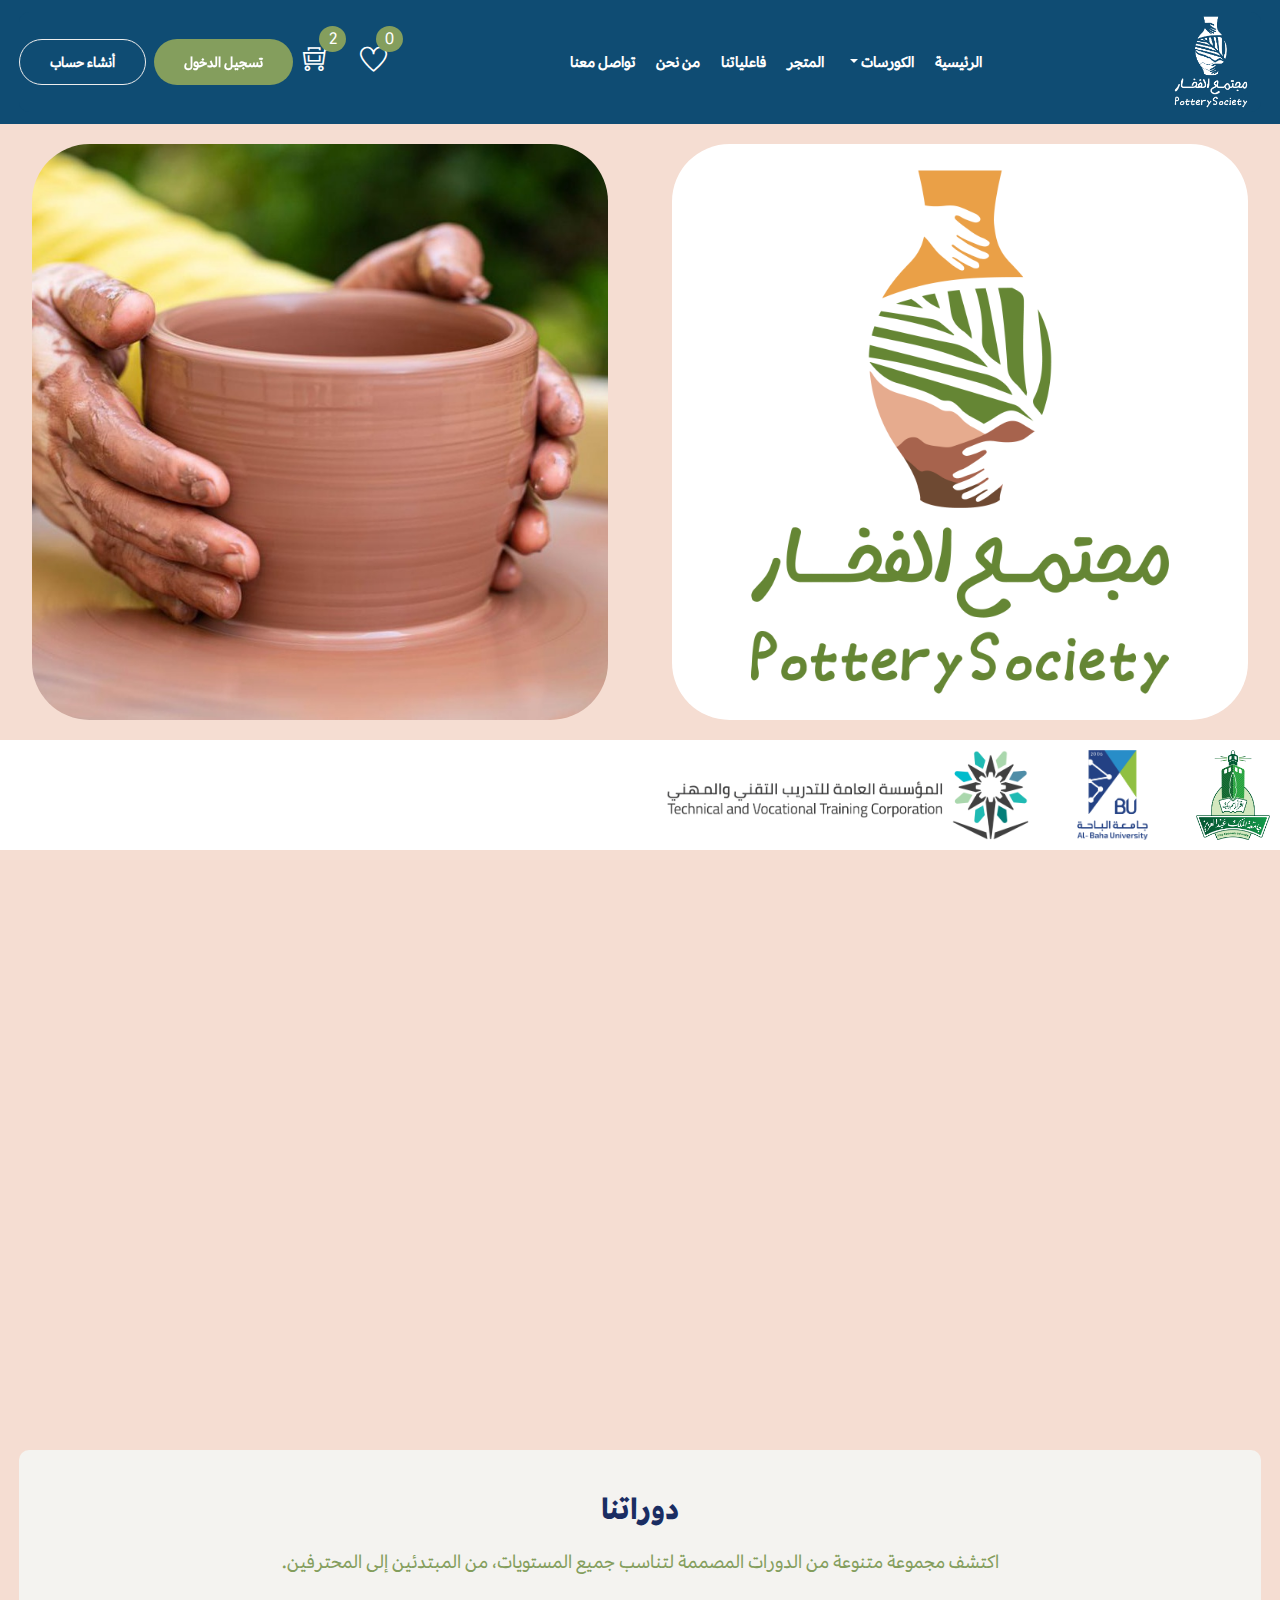
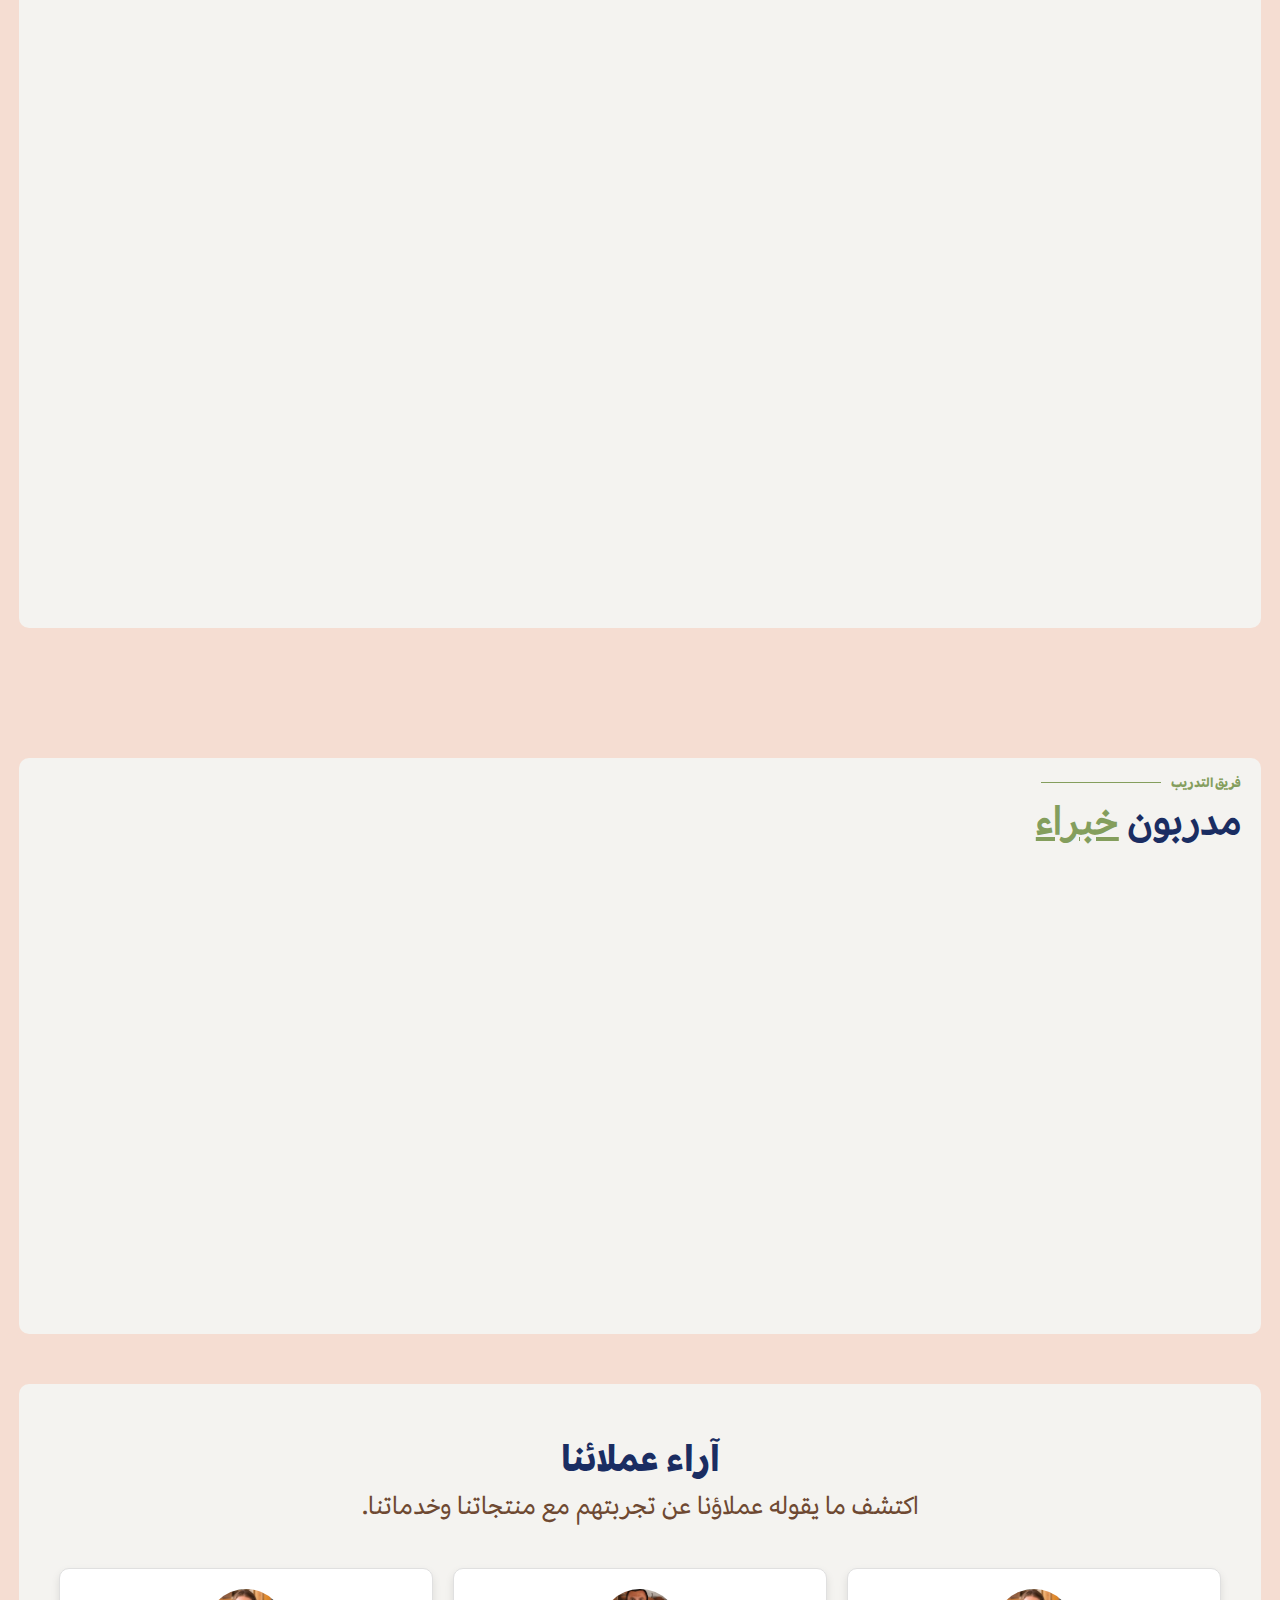
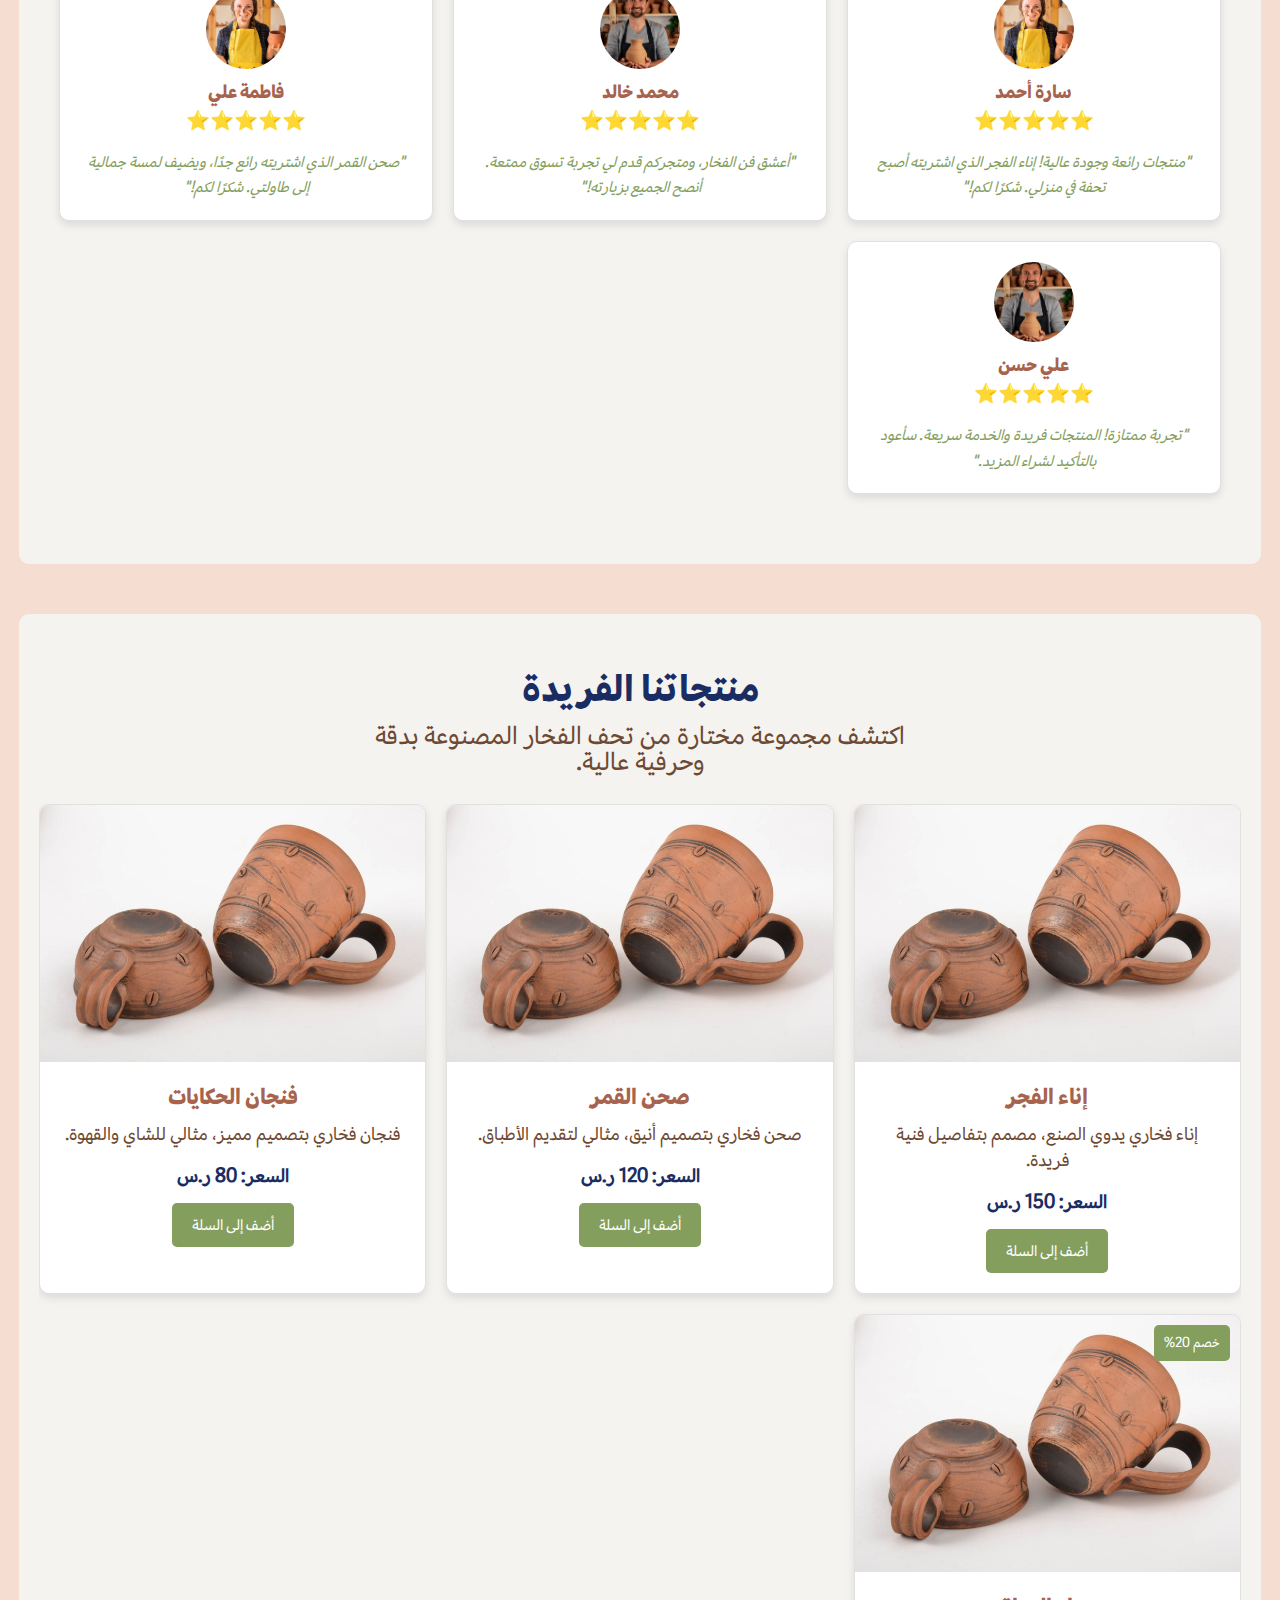
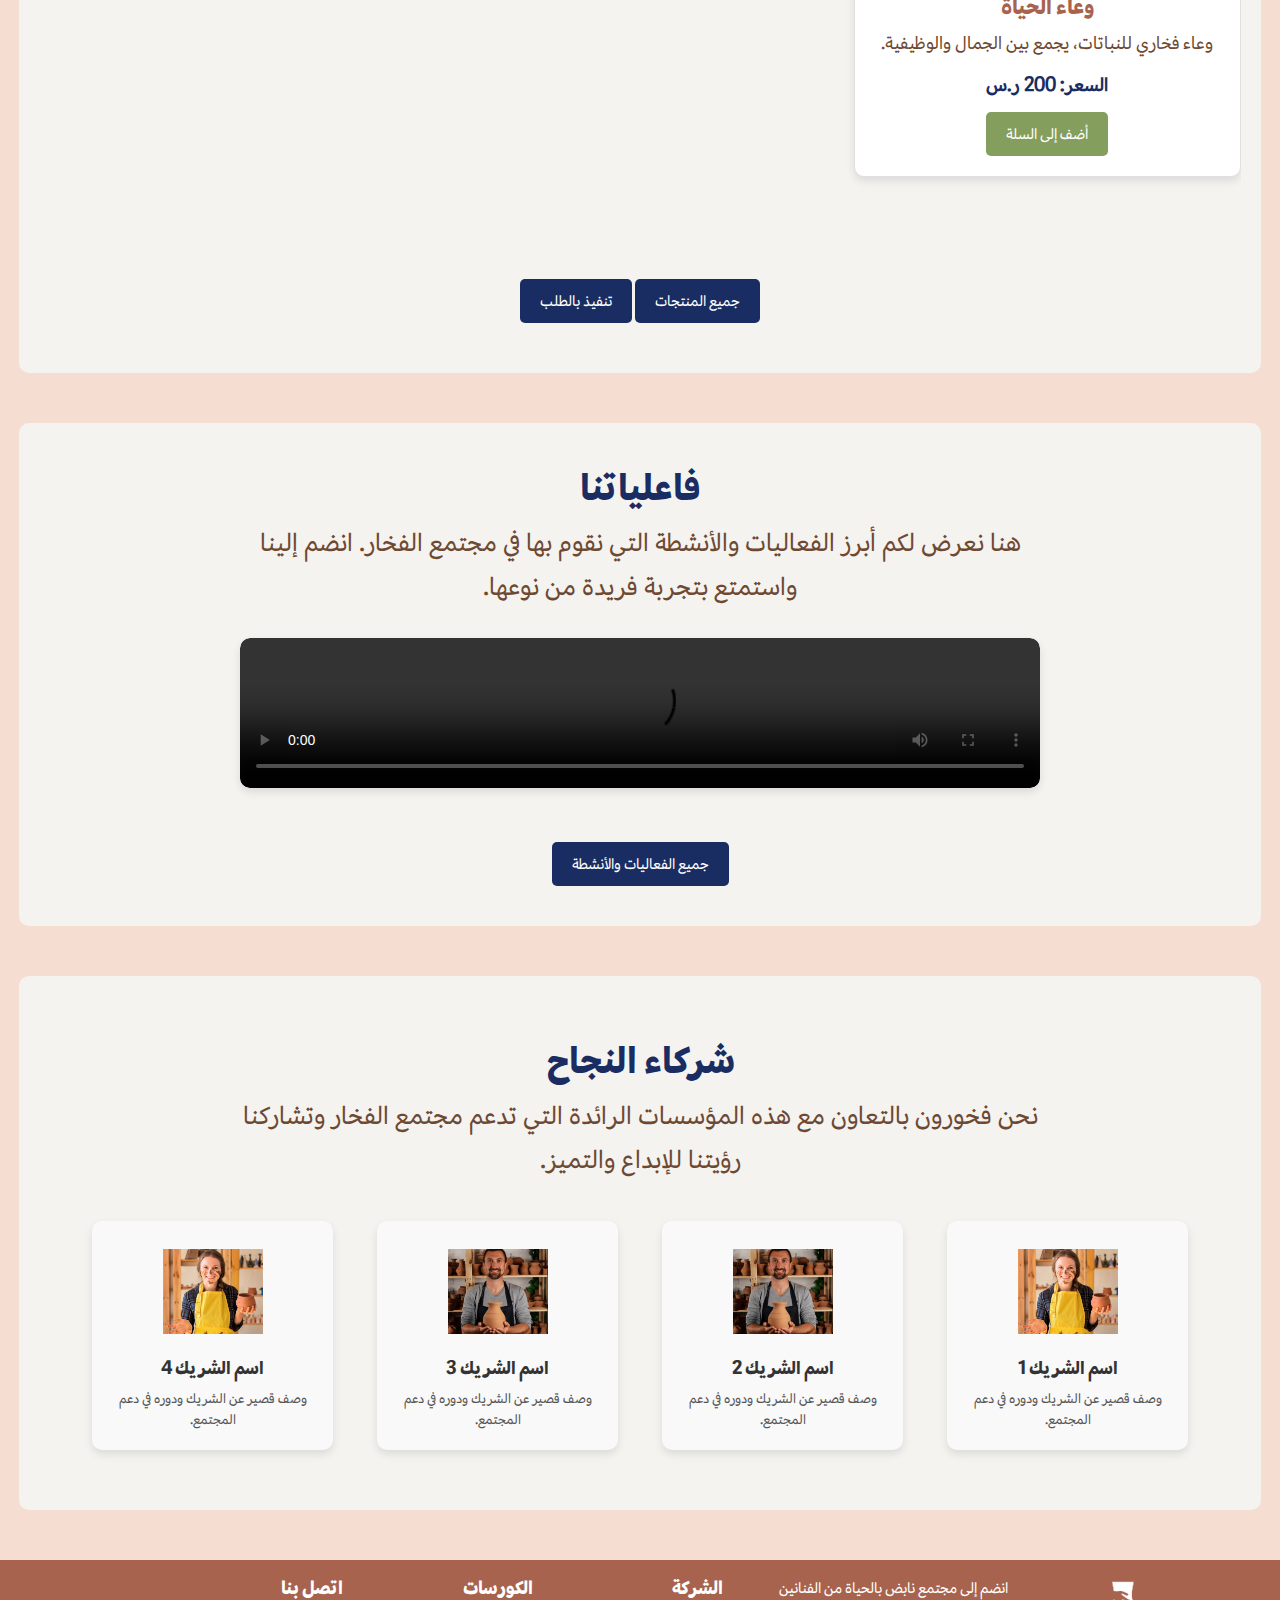
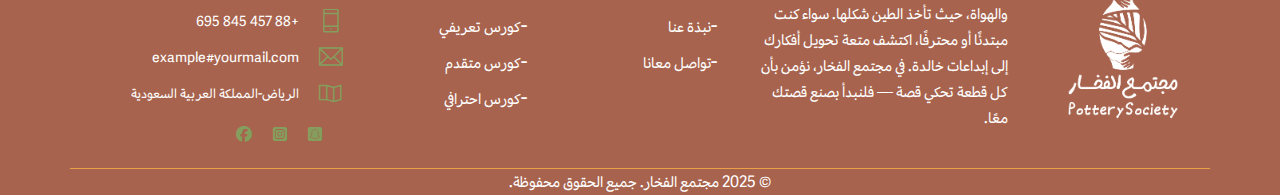
==== commit 4027e3ae: "Update index.html" ====
--- a/index.html
+++ b/index.html
@@ -144,7 +144,7 @@
 					<div class="video-play-1 col-lg-6 col-sm-12 col-xs-12 wow fadeInUp" data-wow-duration="1s" data-wow-delay="0.2s" data-wow-offset="0" style="visibility: visible; animation-duration: 1s; animation-delay: 0.2s; animation-name: fadeInUp;">
 						<iframe 
 									class="img-fluid" 
-									src="https://www.youtube.com/embed/dQw4w9WgXcQ?autoplay=1&mute=1&loop=1&playlist=dQw4w9WgXcQ" 
+									src="https://www.youtube.com/embed/dcQ?autoplay=1&mute=1&loop=1&playlist=dw4gXcQ" 
 									frameborder="0" 
 									allow="accelerometer; clipboard-write; encrypted-media; gyroscope; picture-in-picture" 
 									allowfullscreen>
@@ -677,4 +677,4 @@
 		</script>
 		
 	</body>
-</html>+</html>
